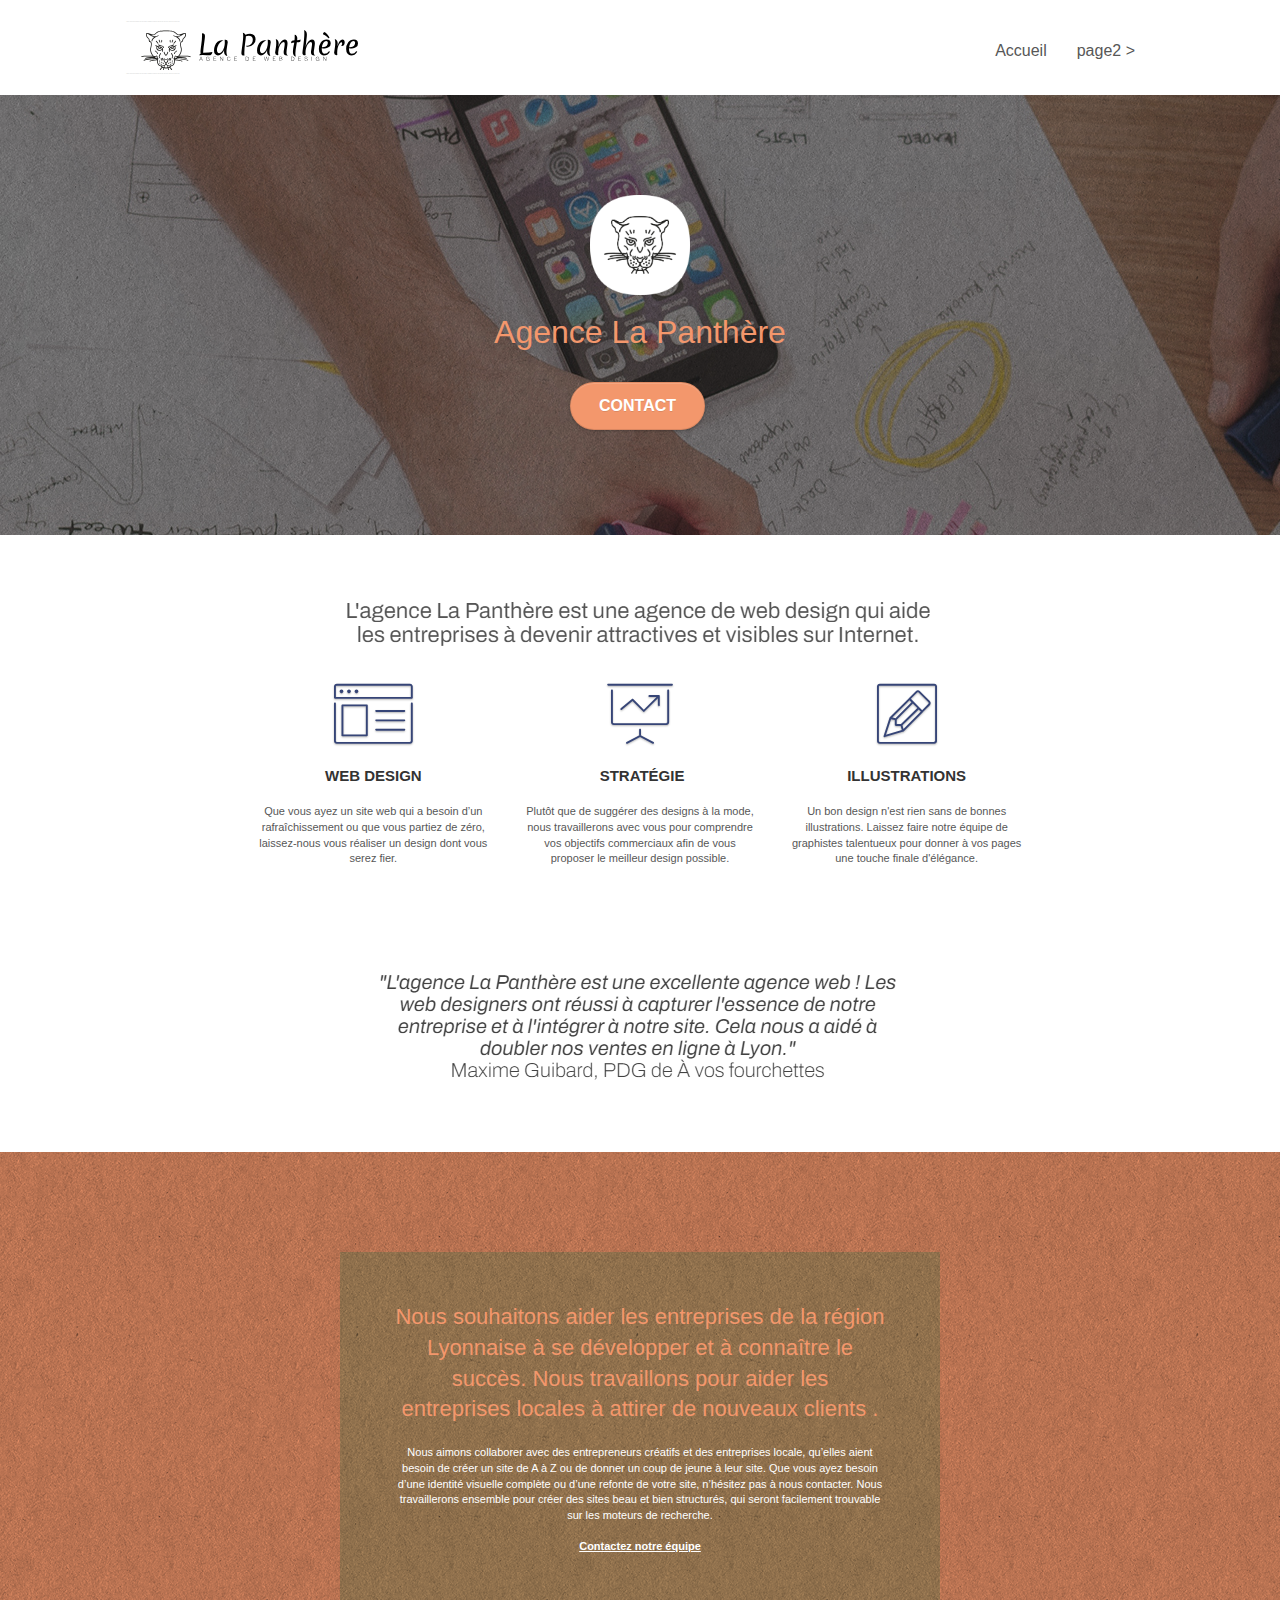
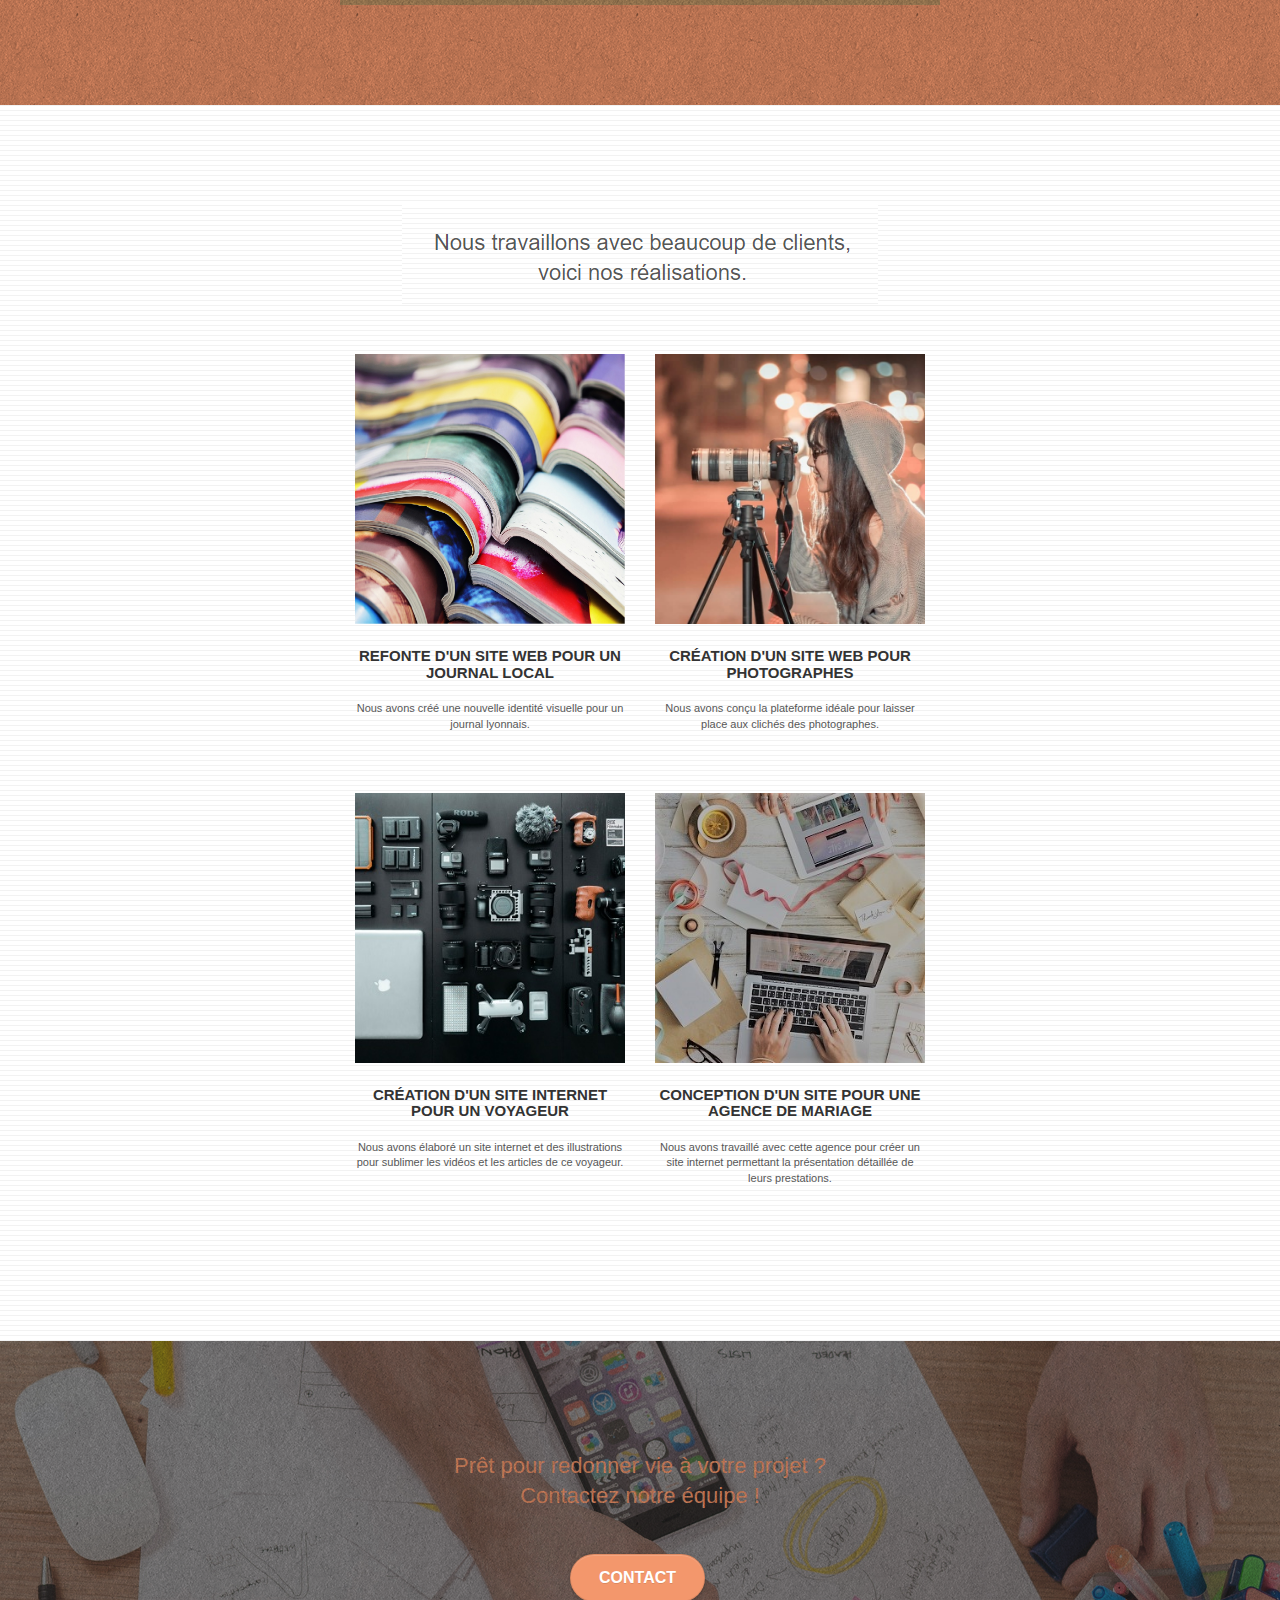
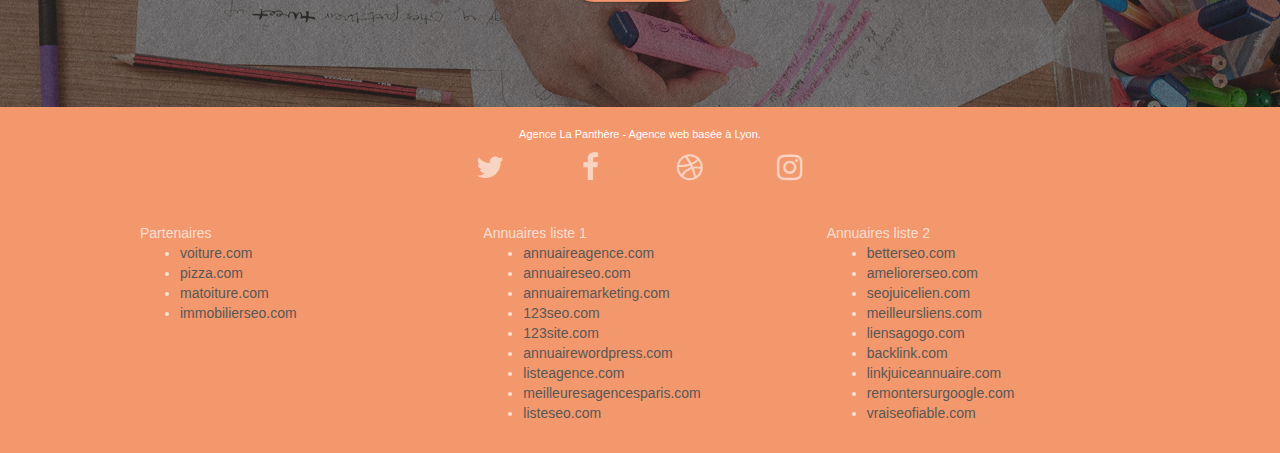
==== index.html @ 0a4d8ea6 "Initial commit" ====
<!DOCTYPE html>
<html lang="fr">
    <head>
        <meta charset="utf-8" />
        <meta
            name="description"
            content="L'agence de web design La Panthère propose des stratégies d'optimisation pour devenir attractif et visible sur internet avec des illustrations fait main à couper le souffle. Chaque client est unique, nous proposons donc des prestations faites sur mesure..."
        />
        <meta name="viewport" content="width=device-width, initial-scale=1.0" />

        <link rel="shortcut icon" type="image/png" href="favicon.jpg" />
        <link rel="stylesheet" type="text/css" href="./css/bootstrap.css" />
        <link rel="stylesheet" type="text/css" href="./css/font-awesome.css" />
        <link rel="stylesheet" type="text/css" href="./css/et-line.css" />
        <link rel="stylesheet" type="text/css" href="style.css" />

        <script defer src="./js/jquery-2.1.0.js"></script>
        <script defer src="./js/bootstrap.js"></script>
        <script defer src="./js/blocs.js"></script>
        <script defer src="./js/jquery.touchSwipe.js" defer></script>
        <script defer src="./js/gmaps.js"></script>

        <title>
            Agence de Web Design pour les entreprises, nos locaux sont à Lyon -
            La Panthère
        </title>
    </head>
    <body class="page-container">
        <!-- bloc-0 -->
        <div class="bloc bgc-white l-bloc" id="bloc-0">
            <div class="container bloc-sm">
                <nav class="navbar row">
                    <div class="navbar-header">
                        <div
                            class="keywords"
                            style="color: #cccccc; font-size: 1px"
                        >
                            Agence web à paris, stratégie web, web design,
                            illustrations, design de site web, site web, web,
                            internet, site internet, site
                        </div>
                        <a class="navbar-brand" href="index.html"
                            ><img
                                src="img/agence-la-panthere-monochrome.svg"
                                alt="paris web design logo agence web meilleure agence"
                                height="40"
                        /></a>
                        <div
                            class="keywords"
                            style="color: #cccccc; font-size: 1px"
                        >
                            Agence web à paris, stratégie web, web design,
                            illustrations, design de site web, site web, web,
                            internet, site internet, site
                        </div>
                        <button
                            id="nav-toggle"
                            type="button"
                            class="ui-navbar-toggle navbar-toggle"
                            data-toggle="collapse"
                            data-target=".navbar-1"
                        >
                            <span class="sr-only">Toggle navigation</span
                            ><span class="icon-bar"></span
                            ><span class="icon-bar"></span
                            ><span class="icon-bar"></span>
                        </button>
                    </div>
                    <div
                        class="collapse navbar-collapse navbar-1 special-dropdown-nav"
                    >
                        <ul class="site-navigation nav navbar-nav">
                            <li>
                                <a href="index.html">Accueil</a>
                            </li>
                            <li></li>
                            <li>
                                <a href="page2.html">page2 &gt;</a>
                            </li>
                        </ul>
                    </div>
                </nav>
            </div>
        </div>
        <!-- bloc-0 END -->

        <!-- bloc-1-presentation -->
        <div
            class="bloc bgc-dark-slate-blue bg-banniere d-bloc bg-t-edge bloc-bg-texture texture-paper b-parallax"
            id="bloc-1-hero"
        >
            <div class="container bloc-lg">
                <div class="row tight-width-whitespace">
                    <div class="col-sm-12">
                        <img
                            src="img/logo.png"
                            class="center-block image-resize-mode"
                            width="100"
                            alt="Agence La Panthère, agence web paris, création logo paris"
                        />
                        <h1 class="text-center hero-bloc-text tc-white">
                            Agence La Panthère
                        </h1>
                        <div class="text-center">
                            <a
                                href="page2.html"
                                class="btn btn-lg btn-clean btn-rd cta-hero btn-atomic-tangerine"
                                id="cta-hero"
                                >Contact</a
                            >
                        </div>
                    </div>
                </div>
            </div>
        </div>
        <!-- bloc-1-presentation END -->

        <!-- bloc-2-services -->
        <div class="bloc bgc-white l-bloc" id="bloc-2-services">
            <div class="container bloc-md">
                <div class="row">
                    <div class="col-sm-12 text-center">
                        <img
                            alt="agence web, agence web paris, web design paris, stratégie web"
                            src="img/title.png"
                        />
                    </div>
                </div>
                <div class="row voffset-lg med-width-whitespace">
                    <div class="col-sm-4">
                        <div class="text-center">
                            <span
                                class="et-icon-browser sm-shadow icon-dark-slate-blue icons icon-lg"
                            ></span>
                        </div>
                        <h3 class="mg-md text-center">Web design</h3>
                        <p class="text-center">
                            Que vous ayez un site web qui a besoin d&rsquo;un
                            rafraîchissement ou que vous partiez de zéro,
                            laissez-nous vous réaliser un design dont vous serez
                            fier.
                        </p>
                    </div>
                    <div class="col-sm-4">
                        <div class="text-center">
                            <span
                                class="et-icon-presentation sm-shadow icon-dark-slate-blue icons icon-lg"
                            ></span>
                        </div>
                        <h3 class="mg-md text-center">&nbsp;Stratégie</h3>
                        <p class="text-center">
                            Plutôt que de suggérer des designs à la mode, nous
                            travaillerons avec vous pour comprendre vos
                            objectifs commerciaux afin de vous proposer le
                            meilleur design possible.<br />
                        </p>
                    </div>
                    <div class="col-sm-4">
                        <div class="text-center">
                            <span
                                class="et-icon-edit sm-shadow icon-dark-slate-blue icons icon-lg"
                            ></span>
                        </div>
                        <h3 class="mg-md text-center">Illustrations</h3>
                        <p class="text-center">
                            Un bon design n'est rien sans de bonnes
                            illustrations. Laissez faire notre équipe de
                            graphistes talentueux pour donner à vos pages une
                            touche finale d'élégance.
                        </p>
                    </div>
                </div>
                <div class="row voffset-lg voffset">
                    <div class="col-xs-12 col-md-8 col-md-offset-2 text-center">
                        <img
                            alt="agence web, agence web paris, web design paris, stratégie web"
                            src="img/citation.png"
                        />
                    </div>
                </div>
            </div>
        </div>
        <!-- bloc-2-services END -->

        <!-- bloc-3-what-i-do -->
        <div
            class="bloc tc-white bgc-atomic-tangerine bg-presentation d-bloc bloc-bg-texture texture-paper b-parallax"
            id="bloc-3-what-i-do"
        >
            <div class="container bloc-lg">
                <div class="row tight-width-whitespace black-background">
                    <div class="col-sm-12">
                        <h2 class="mg-md text-center tc-white">
                            Nous souhaitons aider les entreprises de la région
                            Lyonnaise à se développer et à connaître le succès.
                            Nous travaillons pour aider les entreprises locales
                            à attirer de nouveaux clients .<br />
                        </h2>
                        <p class="text-center white">
                            Nous aimons collaborer avec des entrepreneurs
                            créatifs et des entreprises locale, qu’elles aient
                            besoin de créer un site de A à Z ou de donner un
                            coup de jeune à leur site. Que vous ayez besoin
                            d’une identité visuelle complète ou d’une refonte de
                            votre site, n’hésitez pas à nous contacter. Nous
                            travaillerons ensemble pour créer des sites beau et
                            bien structurés, qui seront facilement trouvable sur
                            les moteurs de recherche. <br /><br /><a
                                class="ltc-white bold-link"
                                href="page2.html"
                                >Contactez notre équipe</a
                            ><br />
                        </p>
                    </div>
                </div>
            </div>
        </div>
        <!-- bloc-3-what-i-do END -->

        <!-- bloc-4-portfolio -->
        <div
            class="bloc bgc-white bg-lines-h2-bg bg-repeat l-bloc"
            id="bloc-4-portfolio"
        >
            <div class="container bloc-lg">
                <div class="row">
                    <div class="col-sm-12 text-center">
                        <img
                            alt="agence web, agence web paris, web design paris, stratégie web"
                            src="img/title2.png"
                        />
                    </div>
                </div>
                <div class="row tight-width-whitespace portfolio-row">
                    <div class="col-sm-6">
                        <a
                            href="#"
                            data-lightbox="img/1.jpg"
                            data-gallery-id="gallery-1"
                            data-caption="Refonte d'un site web pour un journal local"
                            data-frame="snapshot-lb"
                            ><img
                                src="img/1.jpg"
                                alt="paris web design logo agence web meilleure agence et refonte site web journal"
                                class="img-responsive portfolio-thumb"
                        /></a>
                        <h3 class="mg-md text-center">
                            Refonte d'un site web pour un journal local
                        </h3>
                        <p class="text-center">
                            Nous avons créé une nouvelle identité visuelle pour
                            un journal lyonnais.
                        </p>
                    </div>
                    <div class="col-sm-6">
                        <a
                            href="#"
                            data-lightbox="img/2.jpg"
                            data-gallery-id="gallery-1"
                            data-caption="Création d'un site web pour photographes"
                            data-frame="snapshot-lb"
                            ><img
                                src="img/2.jpg"
                                class="img-responsive portfolio-thumb"
                                alt="paris web design logo agence web meilleure agence, Création d'un site web pour photographes"
                        /></a>
                        <h3 class="mg-md text-center">
                            Création d'un site web pour photographes
                        </h3>
                        <p class="text-center">
                            Nous avons conçu la plateforme idéale pour laisser
                            place aux clichés des photographes.
                        </p>
                    </div>
                </div>
                <div class="row tight-width-whitespace portfolio-row">
                    <div class="col-sm-6">
                        <a
                            href="#"
                            data-lightbox="img/3.bmp"
                            data-gallery-id="gallery-1"
                            data-caption="Création d'un site internet pour un voyageur"
                            data-frame="snapshot-lb"
                            ><img
                                src="img/3.bmp"
                                class="img-responsive portfolio-thumb"
                                alt="paris web design logo agence web meilleure agence, Création d'un site web pour voyageur"
                        /></a>
                        <h3 class="mg-md text-center">
                            Création d'un site internet pour un voyageur
                        </h3>
                        <p class="text-center">
                            Nous avons élaboré un site internet et des
                            illustrations pour sublimer les vidéos et les
                            articles de ce voyageur.
                        </p>
                    </div>
                    <div class="col-sm-6">
                        <a
                            href="#"
                            data-lightbox="img/4.bmp"
                            data-gallery-id="gallery-1"
                            data-caption="Conception d'un site pour une agence de mariage"
                            data-frame="snapshot-lb"
                            ><img
                                src="img/4.bmp"
                                class="img-responsive portfolio-thumb"
                                alt="paris web design logo agence web meilleure agence, Création d'un site web pour agence de mariage"
                        /></a>
                        <h3 class="mg-md text-center">
                            Conception d'un site pour une agence de mariage
                        </h3>
                        <p class="text-center">
                            Nous avons travaillé avec cette agence pour créer un
                            site internet permettant la présentation détaillée
                            de leurs prestations.
                        </p>
                    </div>
                </div>
            </div>
        </div>
        <!-- bloc-4-portfolio END -->

        <!-- bloc-5-cta -->
        <div
            class="bloc bgc-dark-slate-blue bg-banniere d-bloc bloc-bg-texture texture-paper"
            id="bloc-5-cta"
        >
            <div class="container bloc-lg">
                <div class="row">
                    <h2 class="mg-md text-center tc-white">
                        Prêt pour redonner vie à votre projet ?<br />Contactez
                        notre équipe !
                    </h2>
                    <div class="col-sm-12 text-center">
                        <a
                            href="page2.html"
                            class="btn btn-atomic-tangerine btn-clean btn-rd btn-lg cta-hero"
                            >Contact</a
                        >
                    </div>
                </div>
            </div>
        </div>
        <!-- bloc-5-cta END -->

        <!-- Footer - bloc-8 -->
        <div class="bloc bgc-atomic-tangerine d-bloc" id="bloc-8">
            <div class="container bloc-sm">
                <div class="row">
                    <div class="col-sm-12">
                        <p class="text-center white">
                            Agence La Panthère - Agence web basée à Lyon.<br />
                        </p>
                        <div class="row row-no-gutters social">
                            <div class="col-sm-3">
                                <div class="text-center">
                                    <a class="social" href="index.html"
                                        ><span
                                            class="fa fa-twitter icon-md"
                                        ></span
                                    ></a>
                                </div>
                            </div>
                            <div class="col-sm-3">
                                <div class="text-center">
                                    <a class="social" href="index.html"
                                        ><span
                                            class="fa fa-facebook icon-md"
                                        ></span
                                    ></a>
                                </div>
                            </div>
                            <div class="col-sm-3">
                                <div class="text-center">
                                    <a class="social" href="index.html"
                                        ><span
                                            class="fa fa-dribbble icon-md"
                                        ></span
                                    ></a>
                                </div>
                            </div>
                            <div class="col-sm-3">
                                <div class="text-center">
                                    <a class="social" href="index.html"
                                        ><span
                                            class="fa fa-instagram icon-md"
                                        ></span
                                    ></a>
                                </div>
                            </div>
                            <div class="keywords" style="color: #f3976c">
                                Agence web à paris, stratégie web, web design,
                                illustrations, design de site web, site web,
                                web, internet, site internet, site
                            </div>
                        </div>
                        <div class="row">
                            <div class="col-sm-4">
                                Partenaires
                                <ul>
                                    <li>
                                        <a href="voiture.com">voiture.com</a>
                                    </li>
                                    <li>
                                        <a href="pizza.com">pizza.com</a>
                                    </li>
                                    <li>
                                        <a href="matoiture.com"
                                            >matoiture.com</a
                                        >
                                    </li>
                                    <li>
                                        <a href="immobilierseo.com"
                                            >immobilierseo.com</a
                                        >
                                    </li>
                                </ul>
                            </div>
                            <div class="col-sm-4">
                                Annuaires liste 1
                                <ul>
                                    <li>
                                        <a href="annuaireagence.com"
                                            >annuaireagence.com</a
                                        >
                                    </li>
                                    <li>
                                        <a href="annuaireseo.com"
                                            >annuaireseo.com</a
                                        >
                                    </li>
                                    <li>
                                        <a href="annuairemarketing.com"
                                            >annuairemarketing.com</a
                                        >
                                    </li>
                                    <li>
                                        <a href="123seoture.com">123seo.com</a>
                                    </li>
                                    <li>
                                        <a href="123site.com">123site.com</a>
                                    </li>
                                    <li>
                                        <a href="annuairewordpress.com"
                                            >annuairewordpress.com</a
                                        >
                                    </li>
                                    <li>
                                        <a href="listeagence.com"
                                            >listeagence.com</a
                                        >
                                    </li>
                                    <li>
                                        <a href="meilleuresagencesparis.com"
                                            >meilleuresagencesparis.com</a
                                        >
                                    </li>
                                    <li>
                                        <a href="listeseo.com">listeseo.com</a>
                                    </li>
                                </ul>
                            </div>
                            <div class="col-sm-4">
                                Annuaires liste 2
                                <ul>
                                    <li>
                                        <a href="betterseo.com"
                                            >betterseo.com</a
                                        >
                                    </li>
                                    <li>
                                        <a href="ameliorerseo.com"
                                            >ameliorerseo.com</a
                                        >
                                    </li>
                                    <li>
                                        <a href="seojuicelien.com"
                                            >seojuicelien.com</a
                                        >
                                    </li>
                                    <li>
                                        <a href="meilleursliens.com"
                                            >meilleursliens.com</a
                                        >
                                    </li>
                                    <li>
                                        <a href="liensagogo.com"
                                            >liensagogo.com</a
                                        >
                                    </li>
                                    <li>
                                        <a href="backlink.com">backlink.com</a>
                                    </li>
                                    <li>
                                        <a href="linkjuiceannuaire.com"
                                            >linkjuiceannuaire.com</a
                                        >
                                    </li>
                                    <li>
                                        <a href="remontersurgoogle.com"
                                            >remontersurgoogle.com</a
                                        >
                                    </li>
                                    <li>
                                        <a href="vraiseofiable.com"
                                            >vraiseofiable.com</a
                                        >
                                    </li>
                                </ul>
                            </div>
                        </div>
                    </div>
                </div>
            </div>
        </div>
        <!-- Footer - bloc-8 END -->
    </body>
</html>
---- css/et-line.css ----
@font-face {
    font-family: et-line;
    src: url(../fonts/et-line.eot);
    src: url(../fonts/et-line.eot?#iefix) format('embedded-opentype'), url(../fonts/et-line.woff) format('woff'), url(../fonts/et-line.ttf) format('truetype'), url(../fonts/et-line.svg#et-line) format('svg');
    font-weight: 400;
    font-style: normal
}

.et-icon-adjustments,
.et-icon-alarmclock,
.et-icon-anchor,
.et-icon-aperture,
.et-icon-attachment,
.et-icon-bargraph,
.et-icon-basket,
.et-icon-beaker,
.et-icon-bike,
.et-icon-book-open,
.et-icon-briefcase,
.et-icon-browser,
.et-icon-calendar,
.et-icon-camera,
.et-icon-caution,
.et-icon-chat,
.et-icon-circle-compass,
.et-icon-clipboard,
.et-icon-clock,
.et-icon-cloud,
.et-icon-compass,
.et-icon-desktop,
.et-icon-dial,
.et-icon-document,
.et-icon-documents,
.et-icon-download,
.et-icon-dribbble,
.et-icon-edit,
.et-icon-envelope,
.et-icon-expand,
.et-icon-facebook,
.et-icon-flag,
.et-icon-focus,
.et-icon-gears,
.et-icon-genius,
.et-icon-gift,
.et-icon-global,
.et-icon-globe,
.et-icon-googleplus,
.et-icon-grid,
.et-icon-happy,
.et-icon-hazardous,
.et-icon-heart,
.et-icon-hotairballoon,
.et-icon-hourglass,
.et-icon-key,
.et-icon-laptop,
.et-icon-layers,
.et-icon-lifesaver,
.et-icon-lightbulb,
.et-icon-linegraph,
.et-icon-linkedin,
.et-icon-lock,
.et-icon-magnifying-glass,
.et-icon-map,
.et-icon-map-pin,
.et-icon-megaphone,
.et-icon-mic,
.et-icon-mobile,
.et-icon-newspaper,
.et-icon-notebook,
.et-icon-paintbrush,
.et-icon-paperclip,
.et-icon-pencil,
.et-icon-phone,
.et-icon-picture,
.et-icon-pictures,
.et-icon-piechart,
.et-icon-presentation,
.et-icon-pricetags,
.et-icon-printer,
.et-icon-profile-female,
.et-icon-profile-male,
.et-icon-puzzle,
.et-icon-quote,
.et-icon-recycle,
.et-icon-refresh,
.et-icon-ribbon,
.et-icon-rss,
.et-icon-sad,
.et-icon-scissors,
.et-icon-scope,
.et-icon-search,
.et-icon-shield,
.et-icon-speedometer,
.et-icon-strategy,
.et-icon-streetsign,
.et-icon-tablet,
.et-icon-target,
.et-icon-telescope,
.et-icon-toolbox,
.et-icon-tools,
.et-icon-tools-2,
.et-icon-trophy,
.et-icon-tumblr,
.et-icon-twitter,
.et-icon-upload,
.et-icon-video,
.et-icon-wallet,
.et-icon-wine {
    font-family: et-line;
    speak: none;
    font-style: normal;
    font-weight: 400;
    font-variant: normal;
    text-transform: none;
    line-height: 1;
    -webkit-font-smoothing: antialiased;
    -moz-osx-font-smoothing: grayscale;
    display: inline-block
}

.et-icon-mobile:before {
    content: "\e000"
}

.et-icon-laptop:before {
    content: "\e001"
}

.et-icon-desktop:before {
    content: "\e002"
}

.et-icon-tablet:before {
    content: "\e003"
}

.et-icon-phone:before {
    content: "\e004"
}

.et-icon-document:before {
    content: "\e005"
}

.et-icon-documents:before {
    content: "\e006"
}

.et-icon-search:before {
    content: "\e007"
}

.et-icon-clipboard:before {
    content: "\e008"
}

.et-icon-newspaper:before {
    content: "\e009"
}

.et-icon-notebook:before {
    content: "\e00a"
}

.et-icon-book-open:before {
    content: "\e00b"
}

.et-icon-browser:before {
    content: "\e00c"
}

.et-icon-calendar:before {
    content: "\e00d"
}

.et-icon-presentation:before {
    content: "\e00e"
}

.et-icon-picture:before {
    content: "\e00f"
}

.et-icon-pictures:before {
    content: "\e010"
}

.et-icon-video:before {
    content: "\e011"
}

.et-icon-camera:before {
    content: "\e012"
}

.et-icon-printer:before {
    content: "\e013"
}

.et-icon-toolbox:before {
    content: "\e014"
}

.et-icon-briefcase:before {
    content: "\e015"
}

.et-icon-wallet:before {
    content: "\e016"
}

.et-icon-gift:before {
    content: "\e017"
}

.et-icon-bargraph:before {
    content: "\e018"
}

.et-icon-grid:before {
    content: "\e019"
}

.et-icon-expand:before {
    content: "\e01a"
}

.et-icon-focus:before {
    content: "\e01b"
}

.et-icon-edit:before {
    content: "\e01c"
}

.et-icon-adjustments:before {
    content: "\e01d"
}

.et-icon-ribbon:before {
    content: "\e01e"
}

.et-icon-hourglass:before {
    content: "\e01f"
}

.et-icon-lock:before {
    content: "\e020"
}

.et-icon-megaphone:before {
    content: "\e021"
}

.et-icon-shield:before {
    content: "\e022"
}

.et-icon-trophy:before {
    content: "\e023"
}

.et-icon-flag:before {
    content: "\e024"
}

.et-icon-map:before {
    content: "\e025"
}

.et-icon-puzzle:before {
    content: "\e026"
}

.et-icon-basket:before {
    content: "\e027"
}

.et-icon-envelope:before {
    content: "\e028"
}

.et-icon-streetsign:before {
    content: "\e029"
}

.et-icon-telescope:before {
    content: "\e02a"
}

.et-icon-gears:before {
    content: "\e02b"
}

.et-icon-key:before {
    content: "\e02c"
}

.et-icon-paperclip:before {
    content: "\e02d"
}

.et-icon-attachment:before {
    content: "\e02e"
}

.et-icon-pricetags:before {
    content: "\e02f"
}

.et-icon-lightbulb:before {
    content: "\e030"
}

.et-icon-layers:before {
    content: "\e031"
}

.et-icon-pencil:before {
    content: "\e032"
}

.et-icon-tools:before {
    content: "\e033"
}

.et-icon-tools-2:before {
    content: "\e034"
}

.et-icon-scissors:before {
    content: "\e035"
}

.et-icon-paintbrush:before {
    content: "\e036"
}

.et-icon-magnifying-glass:before {
    content: "\e037"
}

.et-icon-circle-compass:before {
    content: "\e038"
}

.et-icon-linegraph:before {
    content: "\e039"
}

.et-icon-mic:before {
    content: "\e03a"
}

.et-icon-strategy:before {
    content: "\e03b"
}

.et-icon-beaker:before {
    content: "\e03c"
}

.et-icon-caution:before {
    content: "\e03d"
}

.et-icon-recycle:before {
    content: "\e03e"
}

.et-icon-anchor:before {
    content: "\e03f"
}

.et-icon-profile-male:before {
    content: "\e040"
}

.et-icon-profile-female:before {
    content: "\e041"
}

.et-icon-bike:before {
    content: "\e042"
}

.et-icon-wine:before {
    content: "\e043"
}

.et-icon-hotairballoon:before {
    content: "\e044"
}

.et-icon-globe:before {
    content: "\e045"
}

.et-icon-genius:before {
    content: "\e046"
}

.et-icon-map-pin:before {
    content: "\e047"
}

.et-icon-dial:before {
    content: "\e048"
}

.et-icon-chat:before {
    content: "\e049"
}

.et-icon-heart:before {
    content: "\e04a"
}

.et-icon-cloud:before {
    content: "\e04b"
}

.et-icon-upload:before {
    content: "\e04c"
}

.et-icon-download:before {
    content: "\e04d"
}

.et-icon-target:before {
    content: "\e04e"
}

.et-icon-hazardous:before {
    content: "\e04f"
}

.et-icon-piechart:before {
    content: "\e050"
}

.et-icon-speedometer:before {
    content: "\e051"
}

.et-icon-global:before {
    content: "\e052"
}

.et-icon-compass:before {
    content: "\e053"
}

.et-icon-lifesaver:before {
    content: "\e054"
}

.et-icon-clock:before {
    content: "\e055"
}

.et-icon-aperture:before {
    content: "\e056"
}

.et-icon-quote:before {
    content: "\e057"
}

.et-icon-scope:before {
    content: "\e058"
}

.et-icon-alarmclock:before {
    content: "\e059"
}

.et-icon-refresh:before {
    content: "\e05a"
}

.et-icon-happy:before {
    content: "\e05b"
}

.et-icon-sad:before {
    content: "\e05c"
}

.et-icon-facebook:before {
    content: "\e05d"
}

.et-icon-twitter:before {
    content: "\e05e"
}

.et-icon-googleplus:before {
    content: "\e05f"
}

.et-icon-rss:before {
    content: "\e060"
}

.et-icon-tumblr:before {
    content: "\e061"
}

.et-icon-linkedin:before {
    content: "\e062"
}

.et-icon-dribbble:before {
    content: "\e063"
}
---- style.css ----
body {
    margin: 0;
    padding: 0;
    background: #FFF;
    overflow-x: hidden;
    -webkit-font-smoothing: antialiased;
    -moz-osx-font-smoothing: grayscale;
}

a,
button {
    transition: all .3s ease-in-out;
    outline: none!important;
}

a:hover {
    text-decoration: none;
    cursor: pointer;
}

#page-loading-blocs-notifaction {
    position: fixed;
    top: 0;
    bottom: 0;
    width: 100%;
    z-index: 100000;
    background: #FFFFFF url("img/pageload-spinner.gif") no-repeat center center;
}

.bloc {
    width: 100%;
    clear: both;
    background: 50% 50% no-repeat;
    padding: 0 50px;
    -webkit-background-size: cover;
    -moz-background-size: cover;
    -o-background-size: cover;
    background-size: cover;
    position: relative;
}

.bloc .container {
    padding-left: 0;
    padding-right: 0;
}

.bloc-lg {
    padding: 100px 50px;
}

.bloc-md {
    padding: 50px;
}

.bloc-sm {
    padding: 20px 50px;
}

.bg-center,
.bg-l-edge,
.bg-r-edge,
.bg-t-edge,
.bg-b-edge,
.bg-tl-edge,
.bg-bl-edge,
.bg-tr-edge,
.bg-br-edge,
.bg-repeat {
    -webkit-background-size: auto!important;
    -moz-background-size: auto!important;
    -o-background-size: auto!important;
    background-size: auto!important;
}

.bg-repeat {
    background: repeat;
}

.bg-t-edge {
    background: top no-repeat;
}

.bloc-bg-texture::before {
    content: "";
    background-size: 2px 2px;
    position: absolute;
    top: 0;
    bottom: 0;
    left: 0;
    right: 0;
}

.texture-paper::before {
    background: url("img/texture-paper.png");
    background-size: 280px 280px;
}

.b-parallax {
    background-attachment: fixed;
}

.d-bloc {
    color: rgba(255, 255, 255, .7);
}

.d-bloc button:hover {
    color: rgba(255, 255, 255, .9);
}

.d-bloc .icon-round,
.d-bloc .icon-square,
.d-bloc .icon-rounded,
.d-bloc .icon-semi-rounded-a,
.d-bloc .icon-semi-rounded-b {
    border-color: rgba(255, 255, 255, .9);
}

.d-bloc .divider-h span {
    border-color: rgba(255, 255, 255, .2);
}

.d-bloc .a-btn,
.d-bloc .navbar a,
.d-bloc .navbar-brand,
.d-bloc a .icon-sm,
.d-bloc a .icon-md,
.d-bloc a .icon-lg,
.d-bloc a .icon-xl,
.d-bloc h1 a,
.d-bloc h2 a,
.d-bloc h3 a,
.d-bloc h4 a,
.d-bloc h5 a,
.d-bloc h6 a,
.d-bloc p a {
    color: rgba(255, 255, 255, .6);
}

.d-bloc .a-btn:hover,
.d-bloc .navbar a:hover,
.d-bloc .navbar-brand:hover,
.d-bloc a:hover .icon-sm,
.d-bloc a:hover .icon-md,
.d-bloc a:hover .icon-lg,
.d-bloc a:hover .icon-xl,
.d-bloc h1 a:hover,
.d-bloc h2 a:hover,
.d-bloc h3 a:hover,
.d-bloc h4 a:hover,
.d-bloc h5 a:hover,
.d-bloc h6 a:hover,
.d-bloc p a:hover {
    color: rgba(255, 255, 255, 1);
}

.d-bloc .navbar-toggle .icon-bar {
    background: rgba(255, 255, 255, 1);
}

.d-bloc .btn-wire,
.d-bloc .btn-wire:hover {
    color: rgba(255, 255, 255, 1);
    border-color: rgba(255, 255, 255, 1);
}

.d-bloc .panel {
    color: rgba(0, 0, 0, .5);
}

.d-bloc .panel button:hover {
    color: rgba(0, 0, 0, .7);
}

.d-bloc .panel icon {
    border-color: rgba(0, 0, 0, .7);
}

.d-bloc .panel .divider-h span {
    border-color: rgba(0, 0, 0, .1);
}

.d-bloc .panel .a-btn {
    color: rgba(0, 0, 0, .6);
}

.d-bloc .panel .a-btn:hover {
    color: rgba(0, 0, 0, 1);
}

.d-bloc .panel .btn-wire,
.d-bloc .panel .btn-wire:hover {
    color: rgba(0, 0, 0, .7);
    border-color: rgba(0, 0, 0, .3);
}

.d-bloc .panel,
.l-bloc {
    color: rgba(0, 0, 0, .5);
}

.d-bloc .panel button:hover,
.l-bloc button:hover {
    color: rgba(0, 0, 0, .7);
}

.l-bloc .icon-round,
.l-bloc .icon-square,
.l-bloc .icon-rounded,
.l-bloc .icon-semi-rounded-a,
.l-bloc .icon-semi-rounded-b {
    border-color: rgba(0, 0, 0, .7);
}

.d-bloc .panel .divider-h span,
.l-bloc .divider-h span {
    border-color: rgba(0, 0, 0, .1);
}

.d-bloc .panel .a-btn,
.l-bloc .a-btn,
.l-bloc .navbar a,
.l-bloc .navbar-brand,
.l-bloc a .icon-sm,
.l-bloc a .icon-md,
.l-bloc a .icon-lg,
.l-bloc a .icon-xl,
.l-bloc h1 a,
.l-bloc h2 a,
.l-bloc h3 a,
.l-bloc h4 a,
.l-bloc h5 a,
.l-bloc h6 a,
.l-bloc p a {
    color: rgba(0, 0, 0, .6);
}

.d-bloc .panel .a-btn:hover,
.l-bloc .a-btn:hover,
.l-bloc .navbar a:hover,
.l-bloc .navbar-brand:hover,
.l-bloc a:hover .icon-sm,
.l-bloc a:hover .icon-md,
.l-bloc a:hover .icon-lg,
.l-bloc a:hover .icon-xl,
.l-bloc h1 a:hover,
.l-bloc h2 a:hover,
.l-bloc h3 a:hover,
.l-bloc h4 a:hover,
.l-bloc h5 a:hover,
.l-bloc h6 a:hover,
.l-bloc p a:hover {
    color: rgba(0, 0, 0, 1);
}

.l-bloc .navbar-toggle .icon-bar {
    color: rgba(0, 0, 0, .6);
}

.d-bloc .panel .btn-wire,
.d-bloc .panel .btn-wire:hover,
.l-bloc .btn-wire,
.l-bloc .btn-wire:hover {
    color: rgba(0, 0, 0, .7);
    border-color: rgba(0, 0, 0, .3);
}

.voffset {
    margin-top: 30px;
}

.voffset-lg {
    margin-top: 80px;
}

.row-no-gutters {
    margin-right: 0;
    margin-left: 0;
}

.row.row-no-gutters > [class^="col-"],
.row.row-no-gutters > [class*=" col-"] {
    padding-right: 0;
    padding-left: 0;
}

#bloc-1-hero h1 {
    font-size: 32px;
}

.navbar {
    margin-bottom: 0;
    z-index: 1;
}

.navbar-brand {
    height: auto;
    padding: 3px 15px;
    font-size: 25px;
    font-weight: normal;
    font-weight: 600;
    line-height: 44px;
}

.navbar-brand img {
    max-height: 200px;
    margin: 0 5px 0 0;
    display: inline;
}

.navbar-brand img[src$=svg] {
    min-width: 100px;
}

.nav-center .navbar-brand img {
    margin: 0;
}

.navbar .nav {
    padding-top: 2px;
    margin-right: -16px;
    float: right;
    z-index: 1;
}

.nav > li {
    float: left;
    margin-top: 4px;
    font-size: 16px;
}

.navbar-nav .open .dropdown-menu > li > a {
    text-align: inherit;
}

.nav > li a:hover,
.nav > li a:focus {
    background: transparent;
}

.navbar-toggle {
    margin: 10px 10px 0 0;
    border: 0px;
}

.navbar-toggle:hover {
    background: transparent!important;
}

.navbar-toggle .icon-bar {
    background-color: rgba(0, 0, 0, .5);
    width: 26px;
}

.nav-invert .navbar .nav {
    float: left;
}

.nav-invert .navbar-header,
.nav-invert .navbar-brand {
    float: right;
    position: relative;
    z-index: 2;
}

@media (min-width: 768px) {
    .site-navigation {
        position: absolute;
        top: 50%;
        right: 20px;
        transform: translate(0, -50%);
        -webkit-transform: translateY(-50%);
    }
    .nav > li .dropdown-menu a,
    .nav > li .dropdown-menu a:hover {
        color: #484848;
    }
    .nav-invert .site-navigation {
        left: 0;
        right: 0;
    }
    .nav-center {
        text-align: center;
    }
    .nav-center .navbar-header {
        width: 100%;
    }
    .nav-center .navbar-header,
    .nav-center .navbar-brand,
    .nav-center .nav > li {
        float: none;
        display: inline-block;
    }
    .nav-center .site-navigation {
        position: relative;
        width: 100%;
        right: 0;
        margin-right: 0px;
        margin-top: 20px;
    }
    .nav-center.mini-nav .navbar-toggle {
        float: none;
        margin: 10px auto 0;
    }
}

.nav > li > .dropdown a {
    background: none!important;
    display: block;
    padding: 14px 15px;
}

nav .caret {
    margin: 0 5px;
}

.dropdown-menu .dropdown-menu {
    top: -8px;
    left: 100%;
}

.dropdown-menu .dropmenu-flow-right {
    top: 100%;
    left: 0;
    margin-left: -1px;
    border-top-left-radius: 0;
    border-top-right-radius: 0;
}

.dropdown-menu .dropdown span {
    border: 4px solid black;
    border-top-color: transparent;
    border-right-color: transparent;
    border-bottom-color: transparent;
    margin: 6px -5px 0 0!important;
    float: right;
}

.mg-md {
    margin-top: 10px;
    margin-bottom: 20px;
}

.mg-lg {
    margin-top: 10px;
    margin-bottom: 40px;
}

.btn {
    margin: 0 5px 5px 0;
}

.btn.pull-right {
    margin: 0 0 5px 5px;
}

.btn-d,
.btn-d:hover,
.btn-d:focus {
    color: #FFF;
    background: rgba(0, 0, 0, .3);
}

button {
    outline: none!important;
}

.btn-rd {
    border-radius: 40px;
}

.btn-clean {
    border: 1px solid rgba(0, 0, 0, .08);
    border-bottom-color: rgba(0, 0, 0, .1);
    text-shadow: 0 1px 0 rgba(0, 0, 1, .1);
    box-shadow: 0 1px 3px rgba(0, 0, 1, .25), inset 0 1px 0 0 rgba(255, 255, 255, .15);
}

.icon-md {
    font-size: 30px!important;
}

.icon-lg {
    font-size: 60px!important;
}

.sm-shadow {
    text-shadow: 0 1px 2px rgba(0, 0, 0, .3);
}

.panel-sq,
.panel-sq .panel-heading,
.panel-sq .panel-footer {
    border-radius: 0;
}

.panel-rd {
    border-radius: 30px;
}

.panel-rd .panel-heading {
    border-radius: 29px 29px 0 0;
}

.panel-rd .panel-footer {
    border-radius: 0 0 29px 29px;
}

.form-control {
    border-color: rgba(0, 0, 0, .1);
    box-shadow: none;
}

.scrollToTop {
    width: 40px;
    height: 40px;
    position: fixed;
    bottom: 20px;
    right: 20px;
    opacity: 0;
    z-index: 500;
    transition: all .3s ease-in-out;
}

.scrollToTop span {
    margin-top: 6px;
}

.showScrollTop {
    font-size: 14px;
    opacity: 1;
}

a[data-lightbox] {
    position: relative;
    display: block;
    text-align: center;
}

a[data-lightbox]:hover::before {
    content: "+";
    font-family: "HelveticaNeue-Light", "Helvetica Neue Light", "Helvetica Neue", Helvetica, Arial;
    font-size: 32px;
    width: 50px;
    height: 50px;
    margin-left: -25px;
    border-radius: 50%;
    background: rgba(0, 0, 0, .6);
    color: #FFF;
    font-weight: 100;
    z-index: 1;
    position: absolute;
    top: 50%;
    transform: translateY(-50%);
    -webkit-transform: translateY(-50%);
}

a[data-lightbox]:hover img {
    opacity: 0.6;
    -webkit-animation-fill-mode: none;
    animation-fill-mode: none;
}

#lightbox-modal {
    display: flex;
    align-items: center;
}

#lightbox-modal .modal-dialog {
    width: 90%;
    max-width: 900px;
    margin: 0 auto 0;
}

#lightbox-modal .modal-dialog img {
    max-height: 90vh;
    margin: 0 auto;
}

.lightbox-caption {
    padding: 20px;
    color: #FFF;
    background: rgba(0, 0, 0, .5);
    position: absolute;
    left: 15px;
    right: 15px;
    bottom: 5px;
}

.close-lightbox {
    color: #FFF;
    font-size: 30px;
    position: absolute;
    top: 20px;
    right: 20px;
    z-index: 20;
    background: rgba(0, 0, 0, .5);
    border: none;
    line-height: 30px;
    padding: 0 9px 5px;
    opacity: 0.3;
}

.close-lightbox:hover,
.next-lightbox:hover,
.prev-lightbox:hover {
    opacity: 1.0;
    color: #FFF;
}

.next-lightbox,
.prev-lightbox {
    font-size: 20px;
    color: rgba(255, 255, 255, .9);
    background: rgba(0, 0, 0, .5);
    transition: all .2s ease-in-out;
    position: absolute;
    top: 45%;
    z-index: 1;
    opacity: 0.4;
}

.next-lightbox {
    padding: 6px 8px 1px 13px;
    right: 25px;
}

.prev-lightbox {
    padding: 6px 13px 1px 10px;
    left: 25px;
}

.snapshot-lb .modal-body {
    padding-bottom: 45px;
}

.snapshot-lb .lightbox-caption {
    padding: 0;
    color: rgba(0, 0, 0, .5);
    background: none;
}

h1,
h2,
h3,
h4,
h5,
h6,
p,
label,
.btn,
a {
    font-family: "helvetica";
    font-weight: 400;
    color: #575757!important;
}

.container {
    max-width: 1000px;
}

.hero-bloc-text {
    font-size: 38px;
}

.hero-bloc-text-sub {
    font-size: 36px;
}

.statement-bloc-text {
    line-height: 26px;
    font-style: italic;
    font-size: 20px;
    text-align: center;
    font-weight: lighter;
    max-width: 520px;
    margin: auto auto auto auto;
}

p {
    font-size: 11px;
}

.tight-width-whitespace {
    max-width: 600px;
    margin: auto auto auto auto;
}

.h1 {
    font-size: 20px;
    font-family: "Open Sans";
}

.cta-hero {
    margin-top: 22px;
    color: #FFFFFF!important;
    text-transform: uppercase;
    padding: 12px 28px 12px 28px;
    font-size: 16px;
    font-weight: 700;
}

.social {
    max-width: 400px;
    margin: auto auto auto auto;
}

h2 {
    font-size: 22px;
    line-height: 1.4em;
}

h3 {
    font-size: 15px;
    text-transform: uppercase;
    font-weight: 700;
    color: #333333!important;
}

.med-width-whitespace {
    max-width: 800px;
    margin: auto auto auto auto;
    box-shadow: 0px 0px 0px #000000;
}

h1 {
    color: #333333!important;
}

h4 {
    color: #333333!important;
}

.icons {
    margin-bottom: 14px;
    margin-top: 24px;
}

.white {
    color: #FFFFFF!important;
}

.portfolio-thumb {
    margin-bottom: 24px;
}

.portfolio-row {
    margin-bottom: 44px;
    margin-top: 50px;
}

.avatar {
    box-shadow: 0px 4px 9px rgba(0, 0, 0, 0.3);
}

.black-background {
    background-color: rgba(165, 147, 99, 0.7);
    padding: 40px 40px 40px 40px;
}

.bold-link {
    font-weight: 900;
    text-decoration: underline!important;
}

.bgc-white {
    background-color: #FFFFFF;
}

.bgc-dark-slate-blue {
    background-color: #364577;
}

.bgc-atomic-tangerine {
    background-color: #F3976C;
}

.tc-white {
    color: #F3976C!important;
}

.btn-atomic-tangerine {
    background: #F3976C;
    color: #FFFFFF!important;
}

.btn-atomic-tangerine:hover {
    background: #c27956!important;
    color: #FFFFFF!important;
}

.ltc-white {
    color: #FFFFFF!important;
}

.ltc-white:hover {
    color: #cccccc!important;
}

.ltc-atomic-tangerine {
    color: #F3976C!important;
}

.ltc-atomic-tangerine:hover {
    color: #c27956!important;
}

.icon-dark-slate-blue {
    color: #364577!important;
    border-color: #364577!important;
}

.bg-dots-bg {
    background-image: url("img/dots-bg.png");
}

.bg-lines-h2-bg {
    background-image: url("img/lines-h2-bg.png");
}

.bg-banniere {
    background-image: url("img/agence-la-panthere.jpg");
}

.bg-presentation {
    background-image: url("img/image-de-presentation.bmp");
}

@media (max-width: 1024px) {
    .bloc {
        padding-left: 20px;
        padding-right: 20px;
    }
    .bloc.full-width-bloc,
    .bloc-tile-2.full-width-bloc .container,
    .bloc-tile-3.full-width-bloc .container,
    .bloc-tile-4.full-width-bloc .container {
        padding-left: 0;
        padding-right: 0;
    }
}

@media (max-width: 992px) and (min-width: 768px) {
    .navbar .nav {
        max-width: 80%
    }
    .nav-center.navbar .nav {
        max-width: 100%
    }
}

@media only screen and (min-device-width: 768px) and (max-device-width: 1024px) and (orientation: landscape) {
    .b-parallax {
        background-attachment: scroll;
    }
}

@media only screen and (min-device-width: 1024px) and (max-device-width: 1366px) and (-webkit-min-device-pixel-ratio: 1.5) {
    .b-parallax {
        background-attachment: scroll;
    }
}

@media (max-width: 991px) {
    .container {
        width: 100%;
    }
    .b-parallax {
        background-attachment: scroll;
    }
    .page-container,
    #hero-bloc {
        overflow-x: hidden;
        position: relative;
    }
    .bloc {
        padding-left: constant(safe-area-inset-left);
        padding-right: constant(safe-area-inset-right);
    }
    .bloc-group,
    .bloc-group .bloc {
        display: block;
        width: 100%;
    }
    .bloc-fill-screen .fill-bloc-top-edge,
    .bloc-fill-screen .fill-bloc-bottom-edge {
        padding: 0 20px;
        padding-left: constant(safe-area-inset-left);
        padding-right: constant(safe-area-inset-right);
    }
}

@media (max-width: 767px) {
    .page-container {
        overflow-x: hidden;
        position: relative;
    }
    h1,
    h2,
    h3,
    h4,
    h5,
    h6,
    p,
    #disqus_thread {
        padding-left: 10px!important;
        padding-right: 10px!important;
    }
    .b-parallax {
        background-attachment: scroll;
    }
    .navbar .nav {
        padding-top: 0;
        border-top: 1px solid rgba(0, 0, 0, .2);
        float: none!important;
    }
    .navbar.row {
        margin-left: 0;
        margin-right: 0;
    }
    .site-navigation {
        position: inherit;
        transform: none;
        -webkit-transform: none;
        -ms-transform: none;
    }
    .nav > li {
        margin-top: 0;
        border-bottom: 1px solid rgba(0, 0, 0, .1);
        background: rgba(0, 0, 0, .05);
        text-align: left;
        padding-left: 15px;
        width: 100%;
    }
    .nav > li:hover {
        background: rgba(0, 0, 0, .08);
    }
    .dropdown .dropdown a .caret {
        float: none;
        margin: 5px 0 0 10px!important;
        border: 4px solid black;
        border-bottom-color: transparent;
        border-right-color: transparent;
        border-left-color: transparent;
    }
    #hero-bloc .navbar .nav {
        background: rgba(0, 0, 0, .8);
    }
    #hero-bloc .navbar .nav a {
        color: rgba(255, 255, 255, .6);
    }
    .hero {
        padding: 50px 0;
    }
    .hero-nav {
        left: -1px;
        right: -1px;
    }
    .navbar-collapse {
        padding: 0;
        overflow-x: hidden;
        -webkit-box-shadow: none;
        box-shadow: none;
    }
    .navbar-brand img {
        max-height: 40px;
        width: auto;
    }
    .nav-invert .navbar-header {
        float: none;
        width: 100%;
    }
    .nav-invert .navbar-toggle {
        float: left;
        margin-left: 10px;
    }
    .bloc {
        padding-left: 0;
        padding-right: 0;
    }
    .bloc-xxl,
    .bloc-xl,
    .bloc-lg {
        padding: 40px 0;
    }
    .bloc-sm,
    .bloc-md {
        padding-left: 0;
        padding-right: 0;
    }
    .bloc-tile-2 .container,
    .bloc-tile-3 .container,
    .bloc-tile-4 .container,
    .bloc-fill-screen .fill-bloc-top-edge,
    .bloc-fill-screen .fill-bloc-bottom-edge {
        padding-left: 0;
        padding-right: 0;
    }
    .a-block {
        padding: 0 10px;
    }
    .btn-dwn {
        display: none;
    }
    .voffset {
        margin-top: 5px;
    }
    .voffset-md {
        margin-top: 20px;
    }
    .voffset-lg {
        margin-top: 30px;
    }
    form {
        padding: 5px;
    }
    .close-lightbox {
        display: inline-block;
    }
    .blocsapp-device-iphone5 {
        background-size: 216px 425px;
        padding-top: 60px;
        width: 216px;
        height: 425px;
    }
    .blocsapp-device-iphone5 img {
        width: 180px;
        height: 320px;
    }
}

@media (max-width: 400px) {
    .bloc {
        padding-left: 0;
        padding-right: 0;
    }
}

@media (max-width: 767px) {
    .bloc-mob-center-text {
        text-align: center;
    }
}
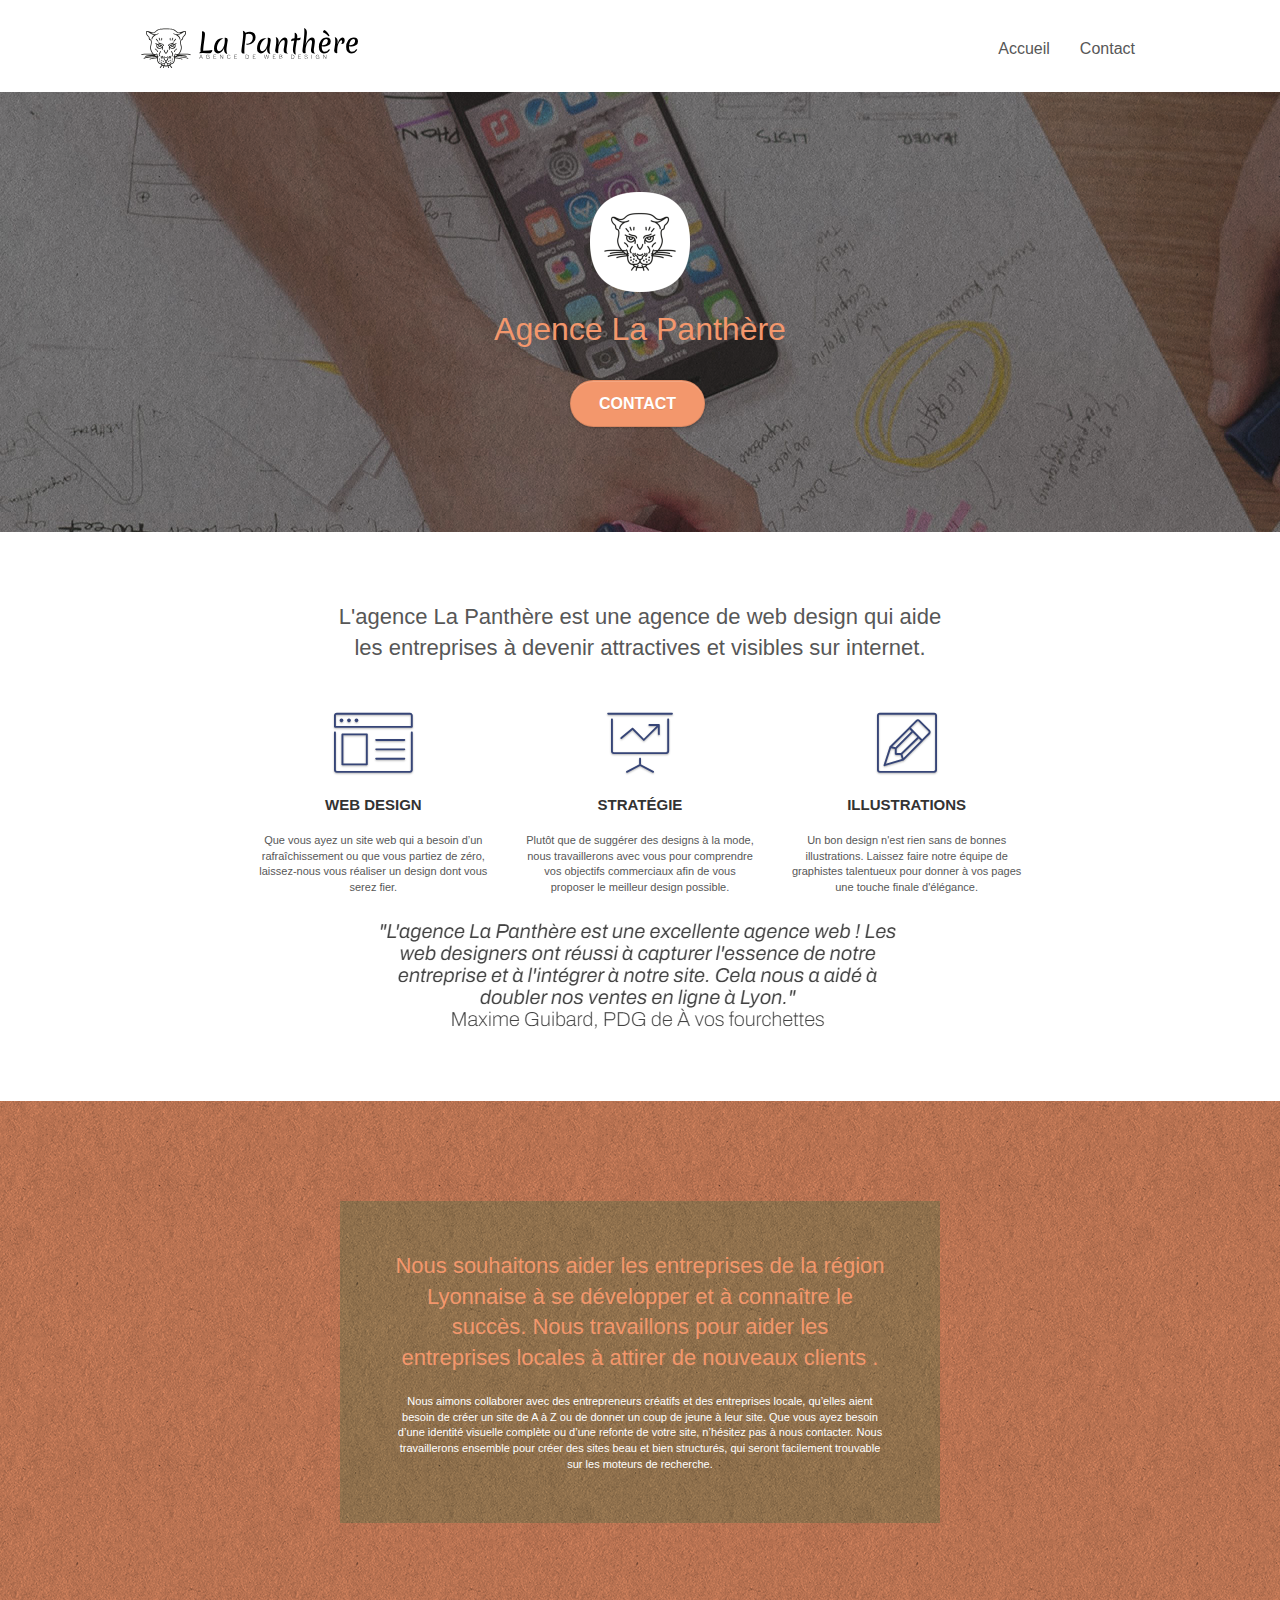
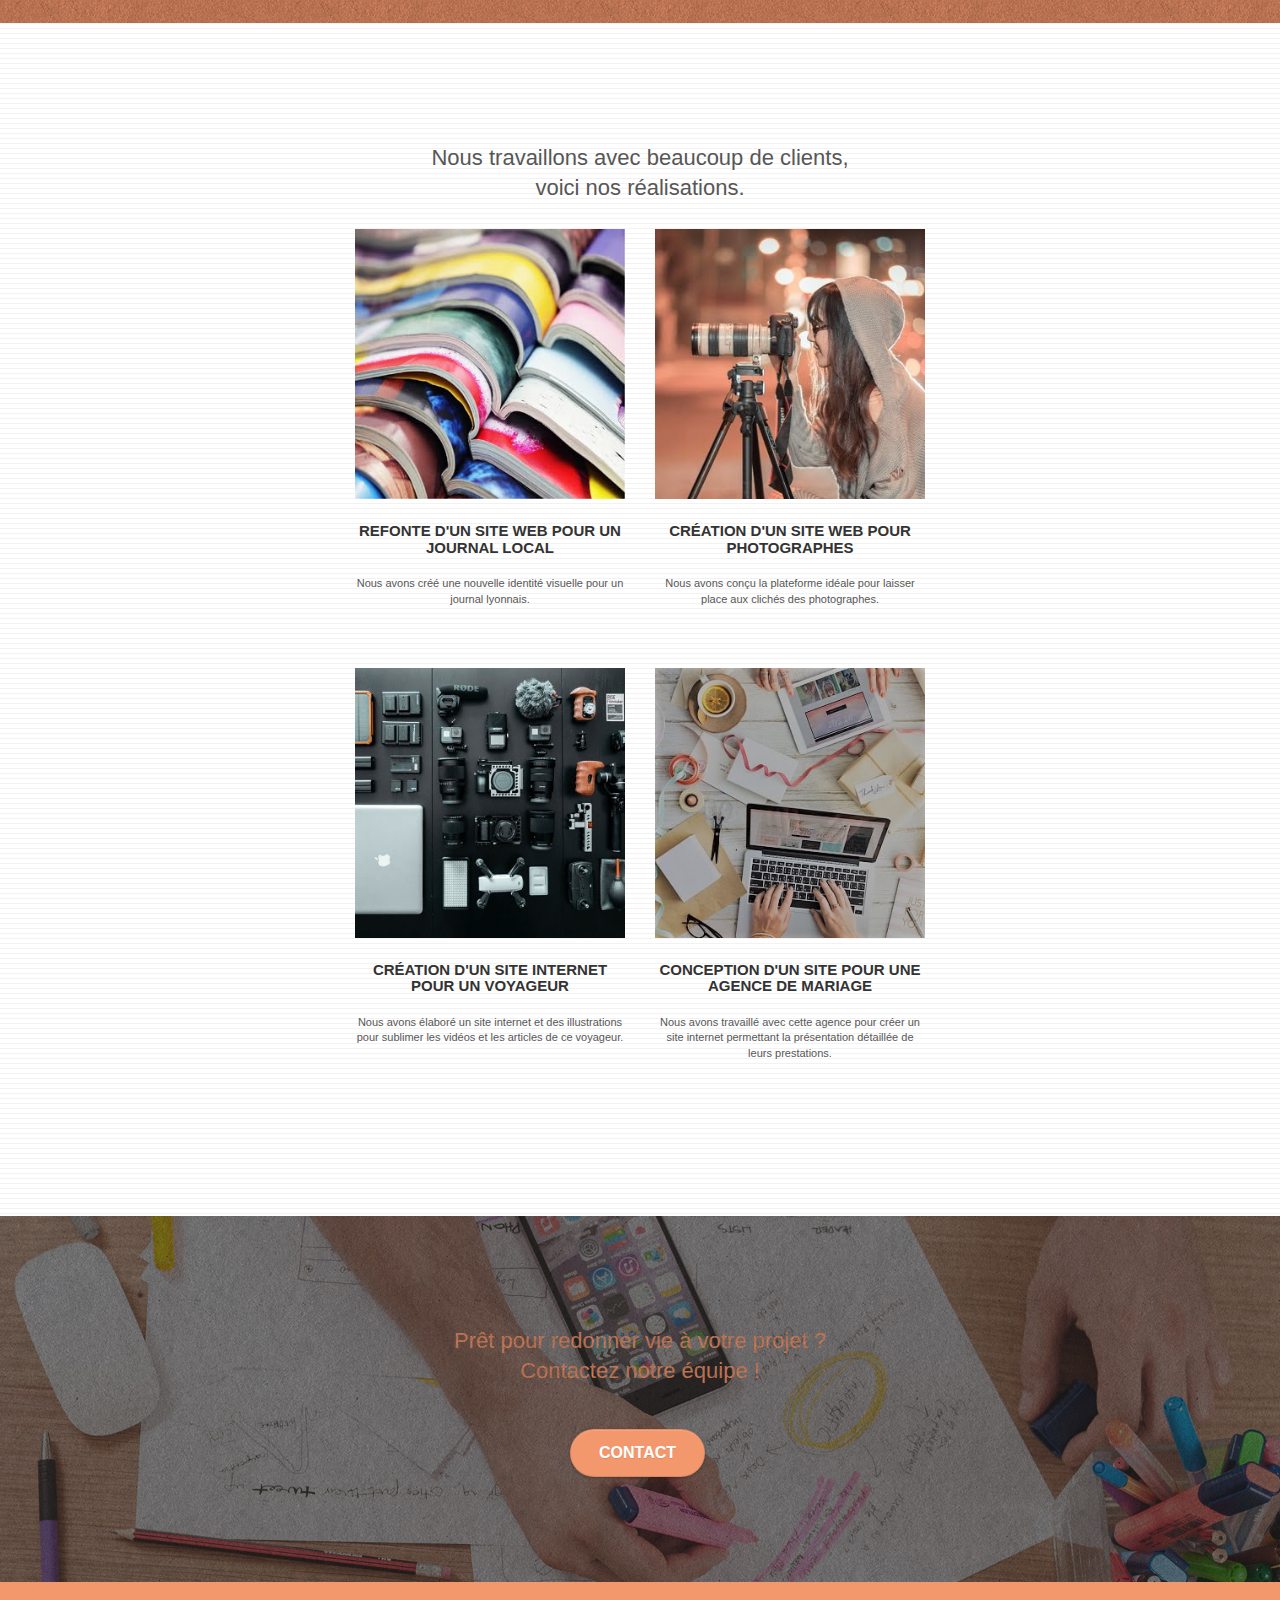
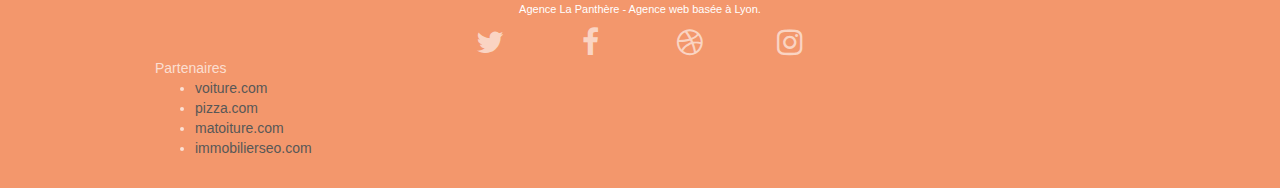
==== commit 2e0ec634: "index optimisation presque terminé" ====
--- a/index.html
+++ b/index.html
@@ -26,33 +26,17 @@
         </title>
     </head>
     <body class="page-container">
-        <!-- bloc-0 -->
-        <div class="bloc bgc-white l-bloc" id="bloc-0">
+        <!-- bloc-0-header -->
+        <header class="bloc bgc-white l-bloc" id="bloc-0">
             <div class="container bloc-sm">
                 <nav class="navbar row">
                     <div class="navbar-header">
-                        <div
-                            class="keywords"
-                            style="color: #cccccc; font-size: 1px"
-                        >
-                            Agence web à paris, stratégie web, web design,
-                            illustrations, design de site web, site web, web,
-                            internet, site internet, site
-                        </div>
                         <a class="navbar-brand" href="index.html"
                             ><img
                                 src="img/agence-la-panthere-monochrome.svg"
                                 alt="paris web design logo agence web meilleure agence"
                                 height="40"
                         /></a>
-                        <div
-                            class="keywords"
-                            style="color: #cccccc; font-size: 1px"
-                        >
-                            Agence web à paris, stratégie web, web design,
-                            illustrations, design de site web, site web, web,
-                            internet, site internet, site
-                        </div>
                         <button
                             id="nav-toggle"
                             type="button"
@@ -75,56 +59,54 @@
                             </li>
                             <li></li>
                             <li>
-                                <a href="page2.html">page2 &gt;</a>
+                                <a href="page2.html">Contact</a>
                             </li>
                         </ul>
                     </div>
                 </nav>
             </div>
-        </div>
+        </header>
         <!-- bloc-0 END -->
 
         <!-- bloc-1-presentation -->
-        <div
+        <section
+            id="bloc-1-hero"
             class="bloc bgc-dark-slate-blue bg-banniere d-bloc bg-t-edge bloc-bg-texture texture-paper b-parallax"
-            id="bloc-1-hero"
         >
             <div class="container bloc-lg">
-                <div class="row tight-width-whitespace">
-                    <div class="col-sm-12">
-                        <img
-                            src="img/logo.png"
-                            class="center-block image-resize-mode"
-                            width="100"
-                            alt="Agence La Panthère, agence web paris, création logo paris"
-                        />
-                        <h1 class="text-center hero-bloc-text tc-white">
-                            Agence La Panthère
-                        </h1>
-                        <div class="text-center">
-                            <a
-                                href="page2.html"
-                                class="btn btn-lg btn-clean btn-rd cta-hero btn-atomic-tangerine"
-                                id="cta-hero"
-                                >Contact</a
-                            >
-                        </div>
-                    </div>
-                </div>
-            </div>
-        </div>
+                <div class="col-sm-12">
+                    <img
+                        src="img/logo.png"
+                        class="center-block image-resize-mode"
+                        width="100"
+                        alt="Agence La Panthère, agence web paris, création logo paris"
+                    />
+                    <h1 class="text-center hero-bloc-text tc-white">
+                        Agence La Panthère
+                    </h1>
+                    <div class="text-center">
+                        <a
+                            href="page2.html"
+                            class="btn btn-lg btn-clean btn-rd cta-hero btn-atomic-tangerine"
+                            id="cta-hero"
+                            >Contact</a
+                        >
+                    </div>
+                </div>
+            </div>
+        </section>
         <!-- bloc-1-presentation END -->
 
         <!-- bloc-2-services -->
-        <div class="bloc bgc-white l-bloc" id="bloc-2-services">
+        <main class="bloc bgc-white l-bloc" id="bloc-2-services">
             <div class="container bloc-md">
-                <div class="row">
-                    <div class="col-sm-12 text-center">
-                        <img
-                            alt="agence web, agence web paris, web design paris, stratégie web"
-                            src="img/title.png"
-                        />
-                    </div>
+                <div class="col-sm-12 text-center">
+                    <h2>
+                        L'agence La Panthère est une agence de web design qui
+                        aide<br />
+                        les entreprises à devenir attractives et visibles sur
+                        internet.
+                    </h2>
                 </div>
                 <div class="row voffset-lg med-width-whitespace">
                     <div class="col-sm-4">
@@ -147,12 +129,12 @@
                                 class="et-icon-presentation sm-shadow icon-dark-slate-blue icons icon-lg"
                             ></span>
                         </div>
-                        <h3 class="mg-md text-center">&nbsp;Stratégie</h3>
+                        <h3 class="mg-md text-center">Stratégie</h3>
                         <p class="text-center">
                             Plutôt que de suggérer des designs à la mode, nous
                             travaillerons avec vous pour comprendre vos
                             objectifs commerciaux afin de vous proposer le
-                            meilleur design possible.<br />
+                            meilleur design possible.
                         </p>
                     </div>
                     <div class="col-sm-4">
@@ -170,20 +152,19 @@
                         </p>
                     </div>
                 </div>
-                <div class="row voffset-lg voffset">
-                    <div class="col-xs-12 col-md-8 col-md-offset-2 text-center">
-                        <img
-                            alt="agence web, agence web paris, web design paris, stratégie web"
-                            src="img/citation.png"
-                        />
-                    </div>
-                </div>
-            </div>
-        </div>
+                <div class="col-xs-12 col-md-8 col-md-offset-2 text-center">
+                    <img
+                        class="citation"
+                        alt="agence web, agence web paris, web design paris, stratégie web"
+                        src="img/citation.png"
+                    />
+                </div>
+            </div>
+        </main>
         <!-- bloc-2-services END -->
 
         <!-- bloc-3-what-i-do -->
-        <div
+        <section
             class="bloc tc-white bgc-atomic-tangerine bg-presentation d-bloc bloc-bg-texture texture-paper b-parallax"
             id="bloc-3-what-i-do"
         >
@@ -205,36 +186,31 @@
                             votre site, n’hésitez pas à nous contacter. Nous
                             travaillerons ensemble pour créer des sites beau et
                             bien structurés, qui seront facilement trouvable sur
-                            les moteurs de recherche. <br /><br /><a
-                                class="ltc-white bold-link"
-                                href="page2.html"
-                                >Contactez notre équipe</a
-                            ><br />
-                        </p>
-                    </div>
-                </div>
-            </div>
-        </div>
+                            les moteurs de recherche.
+                        </p>
+                    </div>
+                </div>
+            </div>
+        </section>
         <!-- bloc-3-what-i-do END -->
 
         <!-- bloc-4-portfolio -->
-        <div
+        <section
             class="bloc bgc-white bg-lines-h2-bg bg-repeat l-bloc"
             id="bloc-4-portfolio"
         >
             <div class="container bloc-lg">
-                <div class="row">
-                    <div class="col-sm-12 text-center">
-                        <img
-                            alt="agence web, agence web paris, web design paris, stratégie web"
-                            src="img/title2.png"
-                        />
-                    </div>
+                <div class="col-sm-12 text-center">
+                    <h2>
+                        Nous travaillons avec beaucoup de clients,<br />
+                        voici nos réalisations.
+                    </h2>
                 </div>
                 <div class="row tight-width-whitespace portfolio-row">
                     <div class="col-sm-6">
                         <a
-                            href="#"
+                            href="./img/1.jpg"
+                            target="_blank"
                             data-lightbox="img/1.jpg"
                             data-gallery-id="gallery-1"
                             data-caption="Refonte d'un site web pour un journal local"
@@ -254,7 +230,8 @@
                     </div>
                     <div class="col-sm-6">
                         <a
-                            href="#"
+                            href="./img/2.jpg"
+                            target="_blank"
                             data-lightbox="img/2.jpg"
                             data-gallery-id="gallery-1"
                             data-caption="Création d'un site web pour photographes"
@@ -276,13 +253,14 @@
                 <div class="row tight-width-whitespace portfolio-row">
                     <div class="col-sm-6">
                         <a
-                            href="#"
-                            data-lightbox="img/3.bmp"
+                            href="./img/3.jpg"
+                            target="_blank"
+                            data-lightbox="img/3.jpg"
                             data-gallery-id="gallery-1"
                             data-caption="Création d'un site internet pour un voyageur"
                             data-frame="snapshot-lb"
                             ><img
-                                src="img/3.bmp"
+                                src="img/3.jpg"
                                 class="img-responsive portfolio-thumb"
                                 alt="paris web design logo agence web meilleure agence, Création d'un site web pour voyageur"
                         /></a>
@@ -297,13 +275,14 @@
                     </div>
                     <div class="col-sm-6">
                         <a
-                            href="#"
-                            data-lightbox="img/4.bmp"
+                            href="./img/4.jpg"
+                            target="_blank"
+                            data-lightbox="img/4.jpg"
                             data-gallery-id="gallery-1"
                             data-caption="Conception d'un site pour une agence de mariage"
                             data-frame="snapshot-lb"
                             ><img
-                                src="img/4.bmp"
+                                src="img/4.jpg"
                                 class="img-responsive portfolio-thumb"
                                 alt="paris web design logo agence web meilleure agence, Création d'un site web pour agence de mariage"
                         /></a>
@@ -318,202 +297,85 @@
                     </div>
                 </div>
             </div>
-        </div>
+        </section>
         <!-- bloc-4-portfolio END -->
 
         <!-- bloc-5-cta -->
-        <div
+        <section
             class="bloc bgc-dark-slate-blue bg-banniere d-bloc bloc-bg-texture texture-paper"
             id="bloc-5-cta"
         >
             <div class="container bloc-lg">
-                <div class="row">
-                    <h2 class="mg-md text-center tc-white">
-                        Prêt pour redonner vie à votre projet ?<br />Contactez
-                        notre équipe !
-                    </h2>
-                    <div class="col-sm-12 text-center">
-                        <a
-                            href="page2.html"
-                            class="btn btn-atomic-tangerine btn-clean btn-rd btn-lg cta-hero"
-                            >Contact</a
-                        >
-                    </div>
-                </div>
-            </div>
-        </div>
+                <h2 class="mg-md text-center tc-white">
+                    Prêt pour redonner vie à votre projet ?<br />Contactez notre
+                    équipe !
+                </h2>
+                <div class="col-sm-12 text-center">
+                    <a
+                        href="page2.html"
+                        class="btn btn-atomic-tangerine btn-clean btn-rd btn-lg cta-hero"
+                        >Contact</a
+                    >
+                </div>
+            </div>
+        </section>
         <!-- bloc-5-cta END -->
 
         <!-- Footer - bloc-8 -->
-        <div class="bloc bgc-atomic-tangerine d-bloc" id="bloc-8">
+        <footer class="bloc bgc-atomic-tangerine d-bloc" id="bloc-8">
             <div class="container bloc-sm">
-                <div class="row">
-                    <div class="col-sm-12">
-                        <p class="text-center white">
-                            Agence La Panthère - Agence web basée à Lyon.<br />
-                        </p>
-                        <div class="row row-no-gutters social">
-                            <div class="col-sm-3">
-                                <div class="text-center">
-                                    <a class="social" href="index.html"
-                                        ><span
-                                            class="fa fa-twitter icon-md"
-                                        ></span
-                                    ></a>
-                                </div>
-                            </div>
-                            <div class="col-sm-3">
-                                <div class="text-center">
-                                    <a class="social" href="index.html"
-                                        ><span
-                                            class="fa fa-facebook icon-md"
-                                        ></span
-                                    ></a>
-                                </div>
-                            </div>
-                            <div class="col-sm-3">
-                                <div class="text-center">
-                                    <a class="social" href="index.html"
-                                        ><span
-                                            class="fa fa-dribbble icon-md"
-                                        ></span
-                                    ></a>
-                                </div>
-                            </div>
-                            <div class="col-sm-3">
-                                <div class="text-center">
-                                    <a class="social" href="index.html"
-                                        ><span
-                                            class="fa fa-instagram icon-md"
-                                        ></span
-                                    ></a>
-                                </div>
-                            </div>
-                            <div class="keywords" style="color: #f3976c">
-                                Agence web à paris, stratégie web, web design,
-                                illustrations, design de site web, site web,
-                                web, internet, site internet, site
-                            </div>
-                        </div>
-                        <div class="row">
-                            <div class="col-sm-4">
-                                Partenaires
-                                <ul>
-                                    <li>
-                                        <a href="voiture.com">voiture.com</a>
-                                    </li>
-                                    <li>
-                                        <a href="pizza.com">pizza.com</a>
-                                    </li>
-                                    <li>
-                                        <a href="matoiture.com"
-                                            >matoiture.com</a
-                                        >
-                                    </li>
-                                    <li>
-                                        <a href="immobilierseo.com"
-                                            >immobilierseo.com</a
-                                        >
-                                    </li>
-                                </ul>
-                            </div>
-                            <div class="col-sm-4">
-                                Annuaires liste 1
-                                <ul>
-                                    <li>
-                                        <a href="annuaireagence.com"
-                                            >annuaireagence.com</a
-                                        >
-                                    </li>
-                                    <li>
-                                        <a href="annuaireseo.com"
-                                            >annuaireseo.com</a
-                                        >
-                                    </li>
-                                    <li>
-                                        <a href="annuairemarketing.com"
-                                            >annuairemarketing.com</a
-                                        >
-                                    </li>
-                                    <li>
-                                        <a href="123seoture.com">123seo.com</a>
-                                    </li>
-                                    <li>
-                                        <a href="123site.com">123site.com</a>
-                                    </li>
-                                    <li>
-                                        <a href="annuairewordpress.com"
-                                            >annuairewordpress.com</a
-                                        >
-                                    </li>
-                                    <li>
-                                        <a href="listeagence.com"
-                                            >listeagence.com</a
-                                        >
-                                    </li>
-                                    <li>
-                                        <a href="meilleuresagencesparis.com"
-                                            >meilleuresagencesparis.com</a
-                                        >
-                                    </li>
-                                    <li>
-                                        <a href="listeseo.com">listeseo.com</a>
-                                    </li>
-                                </ul>
-                            </div>
-                            <div class="col-sm-4">
-                                Annuaires liste 2
-                                <ul>
-                                    <li>
-                                        <a href="betterseo.com"
-                                            >betterseo.com</a
-                                        >
-                                    </li>
-                                    <li>
-                                        <a href="ameliorerseo.com"
-                                            >ameliorerseo.com</a
-                                        >
-                                    </li>
-                                    <li>
-                                        <a href="seojuicelien.com"
-                                            >seojuicelien.com</a
-                                        >
-                                    </li>
-                                    <li>
-                                        <a href="meilleursliens.com"
-                                            >meilleursliens.com</a
-                                        >
-                                    </li>
-                                    <li>
-                                        <a href="liensagogo.com"
-                                            >liensagogo.com</a
-                                        >
-                                    </li>
-                                    <li>
-                                        <a href="backlink.com">backlink.com</a>
-                                    </li>
-                                    <li>
-                                        <a href="linkjuiceannuaire.com"
-                                            >linkjuiceannuaire.com</a
-                                        >
-                                    </li>
-                                    <li>
-                                        <a href="remontersurgoogle.com"
-                                            >remontersurgoogle.com</a
-                                        >
-                                    </li>
-                                    <li>
-                                        <a href="vraiseofiable.com"
-                                            >vraiseofiable.com</a
-                                        >
-                                    </li>
-                                </ul>
-                            </div>
-                        </div>
-                    </div>
-                </div>
-            </div>
-        </div>
+                <p class="text-center white">
+                    Agence La Panthère - Agence web basée à Lyon.<br />
+                </p>
+                <div class="row row-no-gutters social">
+                    <div class="col-sm-3">
+                        <div class="text-center">
+                            <a class="social" href="https://twitter.com/"
+                                ><span class="fa fa-twitter icon-md"></span
+                            ></a>
+                        </div>
+                    </div>
+                    <div class="col-sm-3">
+                        <div class="text-center">
+                            <a class="social" href="https://facebook.com/"
+                                ><span class="fa fa-facebook icon-md"></span
+                            ></a>
+                        </div>
+                    </div>
+                    <div class="col-sm-3">
+                        <div class="text-center">
+                            <a class="social" href="https://dribbble.com/"
+                                ><span class="fa fa-dribbble icon-md"></span
+                            ></a>
+                        </div>
+                    </div>
+                    <div class="col-sm-3">
+                        <div class="text-center">
+                            <a class="social" href="https://instagram.com/"
+                                ><span class="fa fa-instagram icon-md"></span
+                            ></a>
+                        </div>
+                    </div>
+                </div>
+                <div class="col-sm-4">
+                    <span>Partenaires</span>
+                    <ul>
+                        <li>
+                            <a href="voiture.com">voiture.com</a>
+                        </li>
+                        <li>
+                            <a href="pizza.com">pizza.com</a>
+                        </li>
+                        <li>
+                            <a href="matoiture.com">matoiture.com</a>
+                        </li>
+                        <li>
+                            <a href="immobilierseo.com">immobilierseo.com</a>
+                        </li>
+                    </ul>
+                </div>
+            </div>
+        </footer>
         <!-- Footer - bloc-8 END -->
     </body>
 </html>
--- a/style.css
+++ b/style.css
@@ -707,6 +707,7 @@
 h2 {
     font-size: 22px;
     line-height: 1.4em;
+    margin-bottom: 25px;
 }
 
 h3 {
@@ -822,7 +823,7 @@
 }
 
 .bg-presentation {
-    background-image: url("img/image-de-presentation.bmp");
+    background-image: url("img/image-de-presentation.jpg");
 }
 
 @media (max-width: 1024px) {
@@ -1039,4 +1040,9 @@
     .bloc-mob-center-text {
         text-align: center;
     }
+}
+
+/* Ajout */
+.citation {
+    max-width: 90%;
 }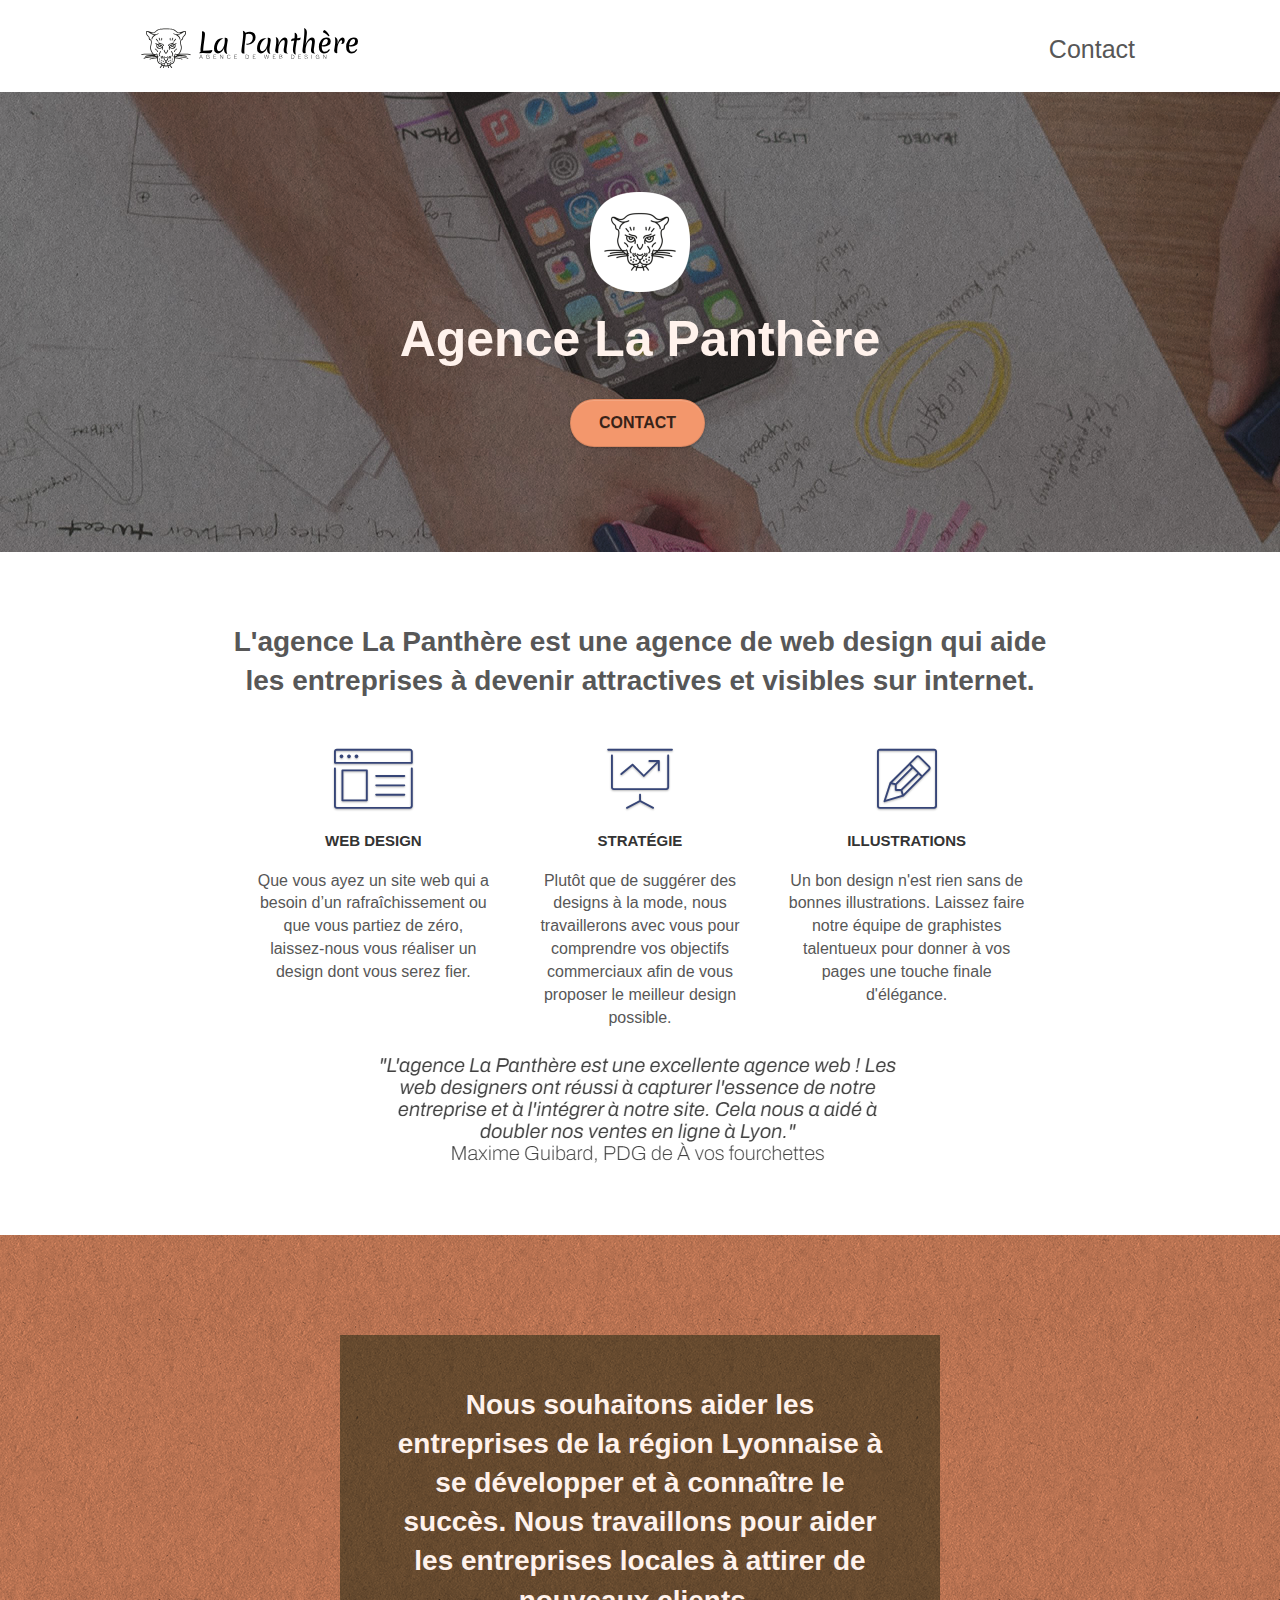
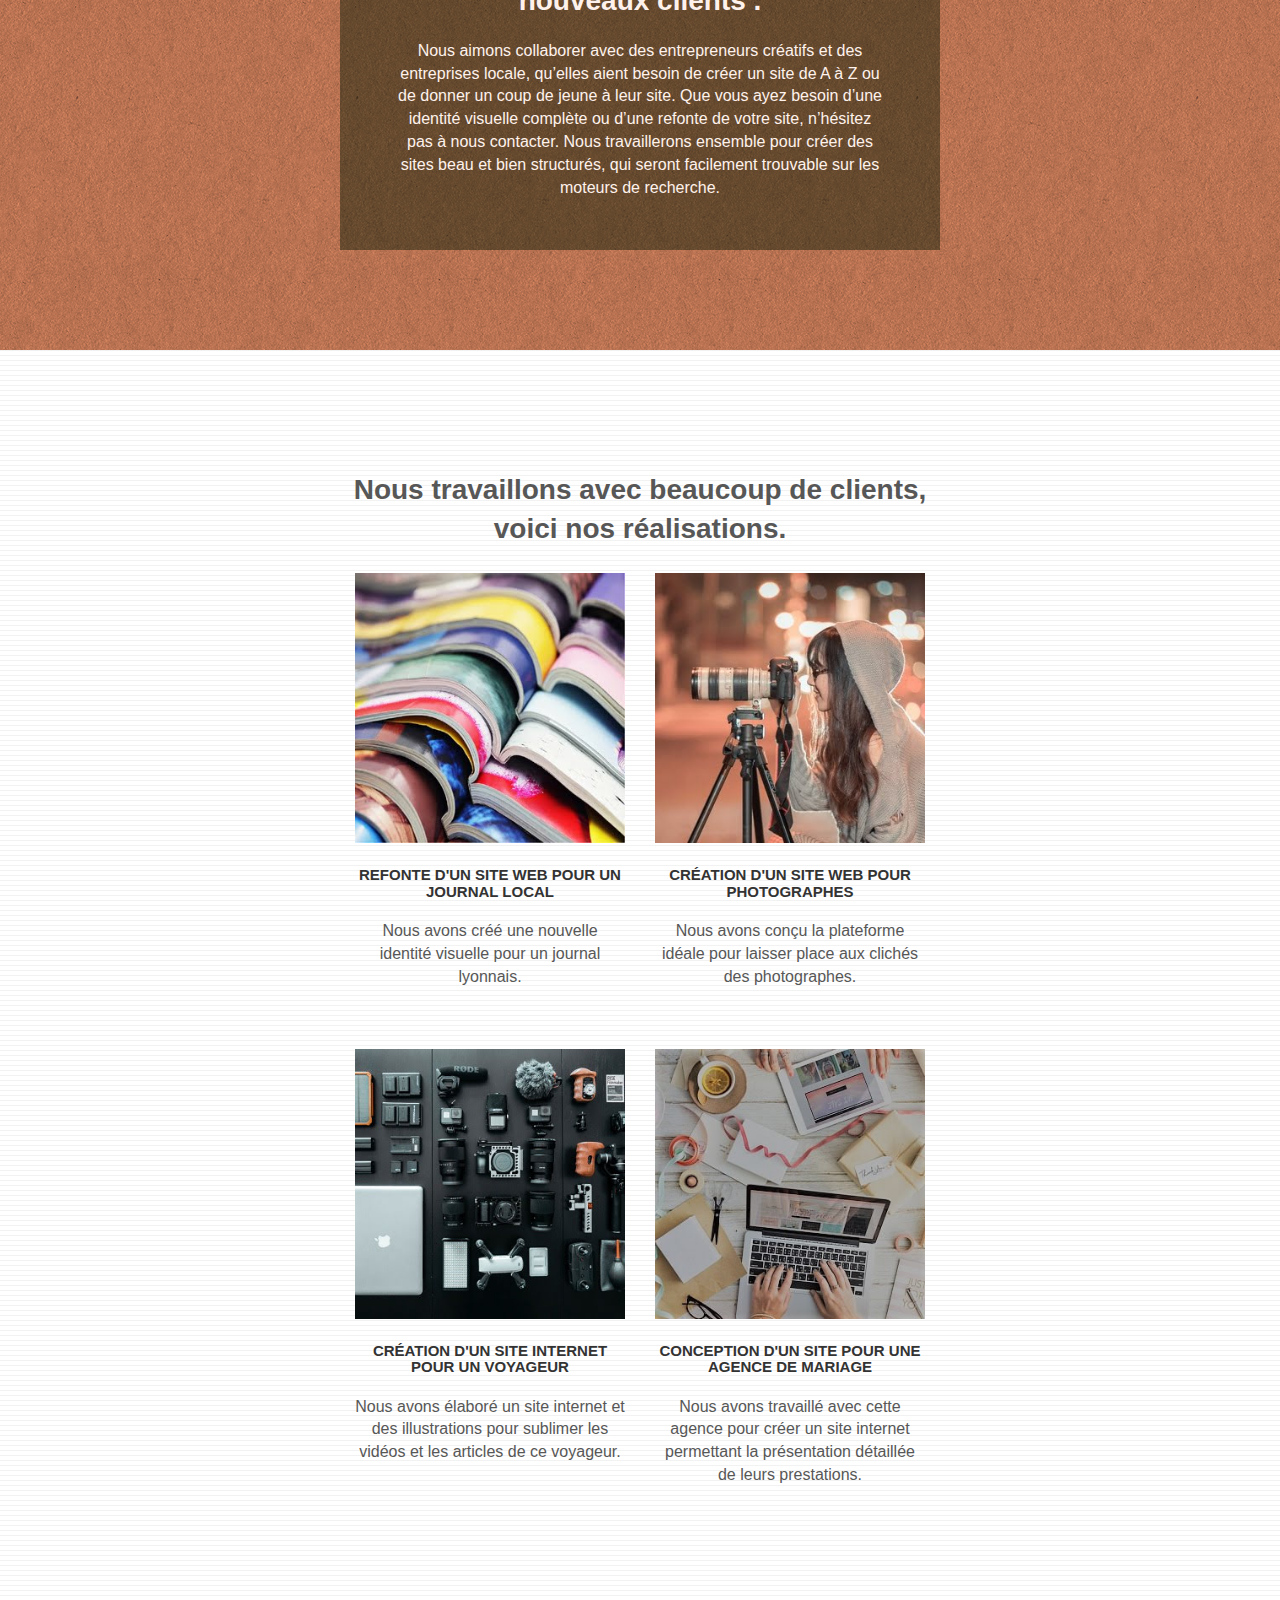
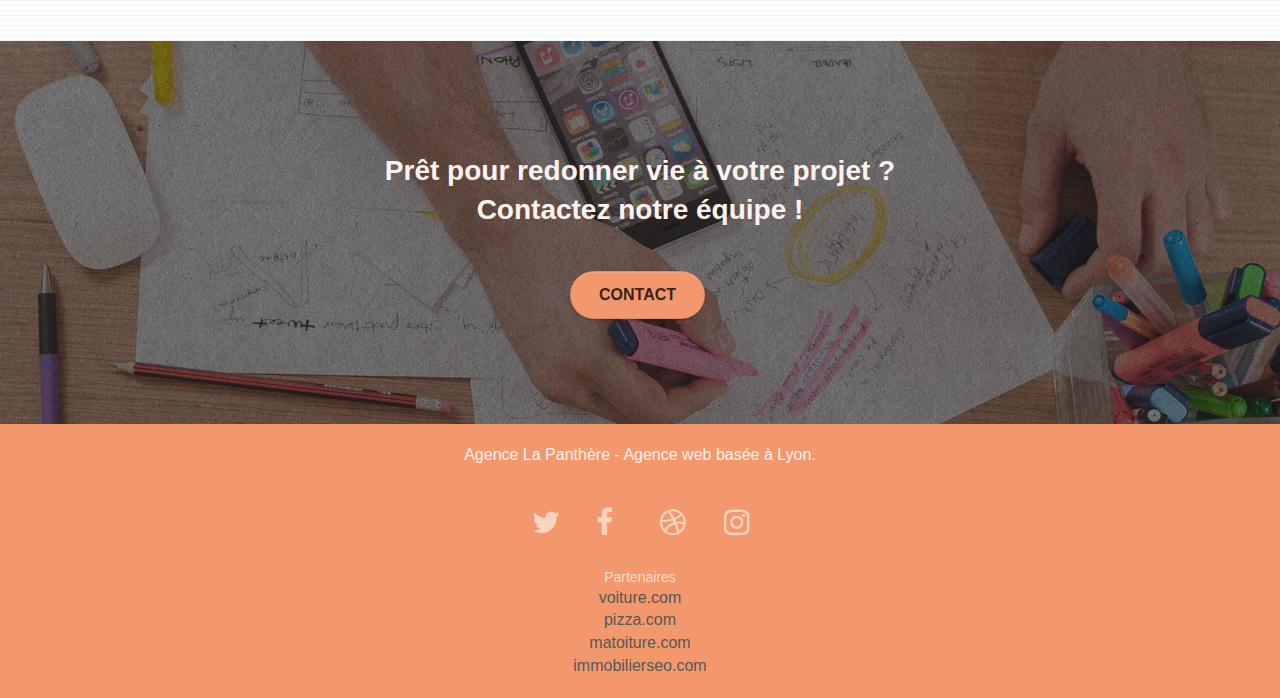
==== commit 166defe6: "j'ai presque fini" ====
--- a/index.html
+++ b/index.html
@@ -17,7 +17,7 @@
         <script defer src="./js/jquery-2.1.0.js"></script>
         <script defer src="./js/bootstrap.js"></script>
         <script defer src="./js/blocs.js"></script>
-        <script defer src="./js/jquery.touchSwipe.js" defer></script>
+        <script defer src="./js/jquery.touchSwipe.js"></script>
         <script defer src="./js/gmaps.js"></script>
 
         <title>
@@ -55,11 +55,9 @@
                     >
                         <ul class="site-navigation nav navbar-nav">
                             <li>
-                                <a href="index.html">Accueil</a>
-                            </li>
-                            <li></li>
-                            <li>
-                                <a href="page2.html">Contact</a>
+                                <a id="nav-contact" href="page2.html"
+                                    >Contact</a
+                                >
                             </li>
                         </ul>
                     </div>
@@ -306,7 +304,7 @@
             id="bloc-5-cta"
         >
             <div class="container bloc-lg">
-                <h2 class="mg-md text-center tc-white">
+                <h2 id="last-h2-index" class="mg-md text-center tc-white">
                     Prêt pour redonner vie à votre projet ?<br />Contactez notre
                     équipe !
                 </h2>
@@ -322,12 +320,12 @@
         <!-- bloc-5-cta END -->
 
         <!-- Footer - bloc-8 -->
-        <footer class="bloc bgc-atomic-tangerine d-bloc" id="bloc-8">
-            <div class="container bloc-sm">
+        <footer class="bloc bgc-atomic-tangerine d-bloc">
+            <div id="footer" class="container bloc-sm">
                 <p class="text-center white">
                     Agence La Panthère - Agence web basée à Lyon.<br />
                 </p>
-                <div class="row row-no-gutters social">
+                <div id="container-social" class="row row-no-gutters social">
                     <div class="col-sm-3">
                         <div class="text-center">
                             <a class="social" href="https://twitter.com/"
--- a/style.css
+++ b/style.css
@@ -1,16 +1,22 @@
 body {
     margin: 0;
     padding: 0;
-    background: #FFF;
+    background: #fff;
     overflow-x: hidden;
     -webkit-font-smoothing: antialiased;
     -moz-osx-font-smoothing: grayscale;
 }
-
+a {
+    text-decoration: none;
+    color: #575757;
+}
+ul {
+    list-style-type: none;
+}
 a,
 button {
-    transition: all .3s ease-in-out;
-    outline: none!important;
+    transition: all 0.3s ease-in-out;
+    outline: none !important;
 }
 
 a:hover {
@@ -24,7 +30,7 @@
     bottom: 0;
     width: 100%;
     z-index: 100000;
-    background: #FFFFFF url("img/pageload-spinner.gif") no-repeat center center;
+    background: #ffffff url("img/pageload-spinner.gif") no-repeat center center;
 }
 
 .bloc {
@@ -66,10 +72,10 @@
 .bg-tr-edge,
 .bg-br-edge,
 .bg-repeat {
-    -webkit-background-size: auto!important;
-    -moz-background-size: auto!important;
-    -o-background-size: auto!important;
-    background-size: auto!important;
+    -webkit-background-size: auto !important;
+    -moz-background-size: auto !important;
+    -o-background-size: auto !important;
+    background-size: auto !important;
 }
 
 .bg-repeat {
@@ -100,11 +106,11 @@
 }
 
 .d-bloc {
-    color: rgba(255, 255, 255, .7);
+    color: rgba(255, 255, 255, 0.7);
 }
 
 .d-bloc button:hover {
-    color: rgba(255, 255, 255, .9);
+    color: rgba(255, 255, 255, 0.9);
 }
 
 .d-bloc .icon-round,
@@ -112,11 +118,11 @@
 .d-bloc .icon-rounded,
 .d-bloc .icon-semi-rounded-a,
 .d-bloc .icon-semi-rounded-b {
-    border-color: rgba(255, 255, 255, .9);
+    border-color: rgba(255, 255, 255, 0.9);
 }
 
 .d-bloc .divider-h span {
-    border-color: rgba(255, 255, 255, .2);
+    border-color: rgba(255, 255, 255, 0.2);
 }
 
 .d-bloc .a-btn,
@@ -133,7 +139,7 @@
 .d-bloc h5 a,
 .d-bloc h6 a,
 .d-bloc p a {
-    color: rgba(255, 255, 255, .6);
+    color: rgba(255, 255, 255, 0.6);
 }
 
 .d-bloc .a-btn:hover,
@@ -164,23 +170,23 @@
 }
 
 .d-bloc .panel {
-    color: rgba(0, 0, 0, .5);
+    color: rgba(0, 0, 0, 0.5);
 }
 
 .d-bloc .panel button:hover {
-    color: rgba(0, 0, 0, .7);
+    color: rgba(0, 0, 0, 0.7);
 }
 
 .d-bloc .panel icon {
-    border-color: rgba(0, 0, 0, .7);
+    border-color: rgba(0, 0, 0, 0.7);
 }
 
 .d-bloc .panel .divider-h span {
-    border-color: rgba(0, 0, 0, .1);
+    border-color: rgba(0, 0, 0, 0.1);
 }
 
 .d-bloc .panel .a-btn {
-    color: rgba(0, 0, 0, .6);
+    color: rgba(0, 0, 0, 0.6);
 }
 
 .d-bloc .panel .a-btn:hover {
@@ -189,18 +195,18 @@
 
 .d-bloc .panel .btn-wire,
 .d-bloc .panel .btn-wire:hover {
-    color: rgba(0, 0, 0, .7);
-    border-color: rgba(0, 0, 0, .3);
+    color: rgba(0, 0, 0, 0.7);
+    border-color: rgba(0, 0, 0, 0.3);
 }
 
 .d-bloc .panel,
 .l-bloc {
-    color: rgba(0, 0, 0, .5);
+    color: rgba(0, 0, 0, 0.5);
 }
 
 .d-bloc .panel button:hover,
 .l-bloc button:hover {
-    color: rgba(0, 0, 0, .7);
+    color: rgba(0, 0, 0, 0.7);
 }
 
 .l-bloc .icon-round,
@@ -208,12 +214,12 @@
 .l-bloc .icon-rounded,
 .l-bloc .icon-semi-rounded-a,
 .l-bloc .icon-semi-rounded-b {
-    border-color: rgba(0, 0, 0, .7);
+    border-color: rgba(0, 0, 0, 0.7);
 }
 
 .d-bloc .panel .divider-h span,
 .l-bloc .divider-h span {
-    border-color: rgba(0, 0, 0, .1);
+    border-color: rgba(0, 0, 0, 0.1);
 }
 
 .d-bloc .panel .a-btn,
@@ -231,7 +237,7 @@
 .l-bloc h5 a,
 .l-bloc h6 a,
 .l-bloc p a {
-    color: rgba(0, 0, 0, .6);
+    color: rgba(0, 0, 0, 0.6);
 }
 
 .d-bloc .panel .a-btn:hover,
@@ -253,15 +259,15 @@
 }
 
 .l-bloc .navbar-toggle .icon-bar {
-    color: rgba(0, 0, 0, .6);
+    color: rgba(0, 0, 0, 0.6);
 }
 
 .d-bloc .panel .btn-wire,
 .d-bloc .panel .btn-wire:hover,
 .l-bloc .btn-wire,
 .l-bloc .btn-wire:hover {
-    color: rgba(0, 0, 0, .7);
-    border-color: rgba(0, 0, 0, .3);
+    color: rgba(0, 0, 0, 0.7);
+    border-color: rgba(0, 0, 0, 0.3);
 }
 
 .voffset {
@@ -284,7 +290,8 @@
 }
 
 #bloc-1-hero h1 {
-    font-size: 32px;
+    font-size: 50px;
+    font-weight: 600;
 }
 
 .navbar {
@@ -302,12 +309,14 @@
 }
 
 .navbar-brand img {
+    width: auto;
+    height: 40px;
     max-height: 200px;
     margin: 0 5px 0 0;
     display: inline;
 }
 
-.navbar-brand img[src$=svg] {
+.navbar-brand img[src$="svg"] {
     min-width: 100px;
 }
 
@@ -343,11 +352,11 @@
 }
 
 .navbar-toggle:hover {
-    background: transparent!important;
+    background: transparent !important;
 }
 
 .navbar-toggle .icon-bar {
-    background-color: rgba(0, 0, 0, .5);
+    background-color: rgba(0, 0, 0, 0.5);
     width: 26px;
 }
 
@@ -404,7 +413,7 @@
 }
 
 .nav > li > .dropdown a {
-    background: none!important;
+    background: none !important;
     display: block;
     padding: 14px 15px;
 }
@@ -431,7 +440,7 @@
     border-top-color: transparent;
     border-right-color: transparent;
     border-bottom-color: transparent;
-    margin: 6px -5px 0 0!important;
+    margin: 6px -5px 0 0 !important;
     float: right;
 }
 
@@ -456,12 +465,12 @@
 .btn-d,
 .btn-d:hover,
 .btn-d:focus {
-    color: #FFF;
-    background: rgba(0, 0, 0, .3);
+    color: #fff;
+    background: rgba(0, 0, 0, 0.3);
 }
 
 button {
-    outline: none!important;
+    outline: none !important;
 }
 
 .btn-rd {
@@ -469,22 +478,23 @@
 }
 
 .btn-clean {
-    border: 1px solid rgba(0, 0, 0, .08);
-    border-bottom-color: rgba(0, 0, 0, .1);
-    text-shadow: 0 1px 0 rgba(0, 0, 1, .1);
-    box-shadow: 0 1px 3px rgba(0, 0, 1, .25), inset 0 1px 0 0 rgba(255, 255, 255, .15);
+    border: 1px solid rgba(0, 0, 0, 0.08);
+    border-bottom-color: rgba(0, 0, 0, 0.1);
+    text-shadow: 0 1px 0 rgba(0, 0, 1, 0.1);
+    box-shadow: 0 1px 3px rgba(0, 0, 1, 0.25),
+        inset 0 1px 0 0 rgba(255, 255, 255, 0.15);
 }
 
 .icon-md {
-    font-size: 30px!important;
+    font-size: 30px !important;
 }
 
 .icon-lg {
-    font-size: 60px!important;
+    font-size: 60px !important;
 }
 
 .sm-shadow {
-    text-shadow: 0 1px 2px rgba(0, 0, 0, .3);
+    text-shadow: 0 1px 2px rgba(0, 0, 0, 0.3);
 }
 
 .panel-sq,
@@ -506,7 +516,7 @@
 }
 
 .form-control {
-    border-color: rgba(0, 0, 0, .1);
+    border-color: rgba(0, 0, 0, 0.1);
     box-shadow: none;
 }
 
@@ -518,7 +528,7 @@
     right: 20px;
     opacity: 0;
     z-index: 500;
-    transition: all .3s ease-in-out;
+    transition: all 0.3s ease-in-out;
 }
 
 .scrollToTop span {
@@ -538,14 +548,15 @@
 
 a[data-lightbox]:hover::before {
     content: "+";
-    font-family: "HelveticaNeue-Light", "Helvetica Neue Light", "Helvetica Neue", Helvetica, Arial;
+    font-family: "HelveticaNeue-Light", "Helvetica Neue Light", "Helvetica Neue",
+        Helvetica, Arial;
     font-size: 32px;
     width: 50px;
     height: 50px;
     margin-left: -25px;
     border-radius: 50%;
-    background: rgba(0, 0, 0, .6);
-    color: #FFF;
+    background: rgba(0, 0, 0, 0.6);
+    color: #fff;
     font-weight: 100;
     z-index: 1;
     position: absolute;
@@ -578,8 +589,8 @@
 
 .lightbox-caption {
     padding: 20px;
-    color: #FFF;
-    background: rgba(0, 0, 0, .5);
+    color: #fff;
+    background: rgba(0, 0, 0, 0.5);
     position: absolute;
     left: 15px;
     right: 15px;
@@ -587,13 +598,13 @@
 }
 
 .close-lightbox {
-    color: #FFF;
+    color: #fff;
     font-size: 30px;
     position: absolute;
     top: 20px;
     right: 20px;
     z-index: 20;
-    background: rgba(0, 0, 0, .5);
+    background: rgba(0, 0, 0, 0.5);
     border: none;
     line-height: 30px;
     padding: 0 9px 5px;
@@ -603,16 +614,16 @@
 .close-lightbox:hover,
 .next-lightbox:hover,
 .prev-lightbox:hover {
-    opacity: 1.0;
-    color: #FFF;
+    opacity: 1;
+    color: #fff;
 }
 
 .next-lightbox,
 .prev-lightbox {
     font-size: 20px;
-    color: rgba(255, 255, 255, .9);
-    background: rgba(0, 0, 0, .5);
-    transition: all .2s ease-in-out;
+    color: rgba(255, 255, 255, 0.9);
+    background: rgba(0, 0, 0, 0.5);
+    transition: all 0.2s ease-in-out;
     position: absolute;
     top: 45%;
     z-index: 1;
@@ -635,7 +646,7 @@
 
 .snapshot-lb .lightbox-caption {
     padding: 0;
-    color: rgba(0, 0, 0, .5);
+    color: rgba(0, 0, 0, 0.5);
     background: none;
 }
 
@@ -651,7 +662,7 @@
 a {
     font-family: "helvetica";
     font-weight: 400;
-    color: #575757!important;
+    color: #575757 !important;
 }
 
 .container {
@@ -677,7 +688,7 @@
 }
 
 p {
-    font-size: 11px;
+    font-size: 16px;
 }
 
 .tight-width-whitespace {
@@ -692,7 +703,7 @@
 
 .cta-hero {
     margin-top: 22px;
-    color: #FFFFFF!important;
+    color: #ffffff !important;
     text-transform: uppercase;
     padding: 12px 28px 12px 28px;
     font-size: 16px;
@@ -700,12 +711,14 @@
 }
 
 .social {
+    display: flex;
+    justify-content: space-between;
     max-width: 400px;
-    margin: auto auto auto auto;
 }
 
 h2 {
-    font-size: 22px;
+    font-size: 28px;
+    font-weight: 600;
     line-height: 1.4em;
     margin-bottom: 25px;
 }
@@ -714,7 +727,7 @@
     font-size: 15px;
     text-transform: uppercase;
     font-weight: 700;
-    color: #333333!important;
+    color: #333333 !important;
 }
 
 .med-width-whitespace {
@@ -724,11 +737,11 @@
 }
 
 h1 {
-    color: #333333!important;
+    color: #333333 !important;
 }
 
 h4 {
-    color: #333333!important;
+    color: #333333 !important;
 }
 
 .icons {
@@ -737,7 +750,8 @@
 }
 
 .white {
-    color: #FFFFFF!important;
+    color: #fff2ec !important;
+    font-size: 16px;
 }
 
 .portfolio-thumb {
@@ -754,17 +768,17 @@
 }
 
 .black-background {
-    background-color: rgba(165, 147, 99, 0.7);
+    background-color: rgba(88, 76, 43, 0.7);
     padding: 40px 40px 40px 40px;
 }
 
 .bold-link {
     font-weight: 900;
-    text-decoration: underline!important;
+    text-decoration: underline !important;
 }
 
 .bgc-white {
-    background-color: #FFFFFF;
+    background-color: #ffffff;
 }
 
 .bgc-dark-slate-blue {
@@ -772,42 +786,43 @@
 }
 
 .bgc-atomic-tangerine {
-    background-color: #F3976C;
+    background-color: #f3976c;
 }
 
 .tc-white {
-    color: #F3976C!important;
+    /* color: #f3976c !important; */
+    color: #fff2ec !important;
 }
 
 .btn-atomic-tangerine {
-    background: #F3976C;
-    color: #FFFFFF!important;
+    background: #f3976c;
+    color: rgba(0, 0, 0, 0.774) !important;
 }
 
 .btn-atomic-tangerine:hover {
-    background: #c27956!important;
-    color: #FFFFFF!important;
+    background: #c25b2be7 !important;
+    color: #ffffff !important;
 }
 
 .ltc-white {
-    color: #FFFFFF!important;
+    color: #ffffff !important;
 }
 
 .ltc-white:hover {
-    color: #cccccc!important;
+    color: #cccccc !important;
 }
 
 .ltc-atomic-tangerine {
-    color: #F3976C!important;
+    color: #f3976c !important;
 }
 
 .ltc-atomic-tangerine:hover {
-    color: #c27956!important;
+    color: #c27956 !important;
 }
 
 .icon-dark-slate-blue {
-    color: #364577!important;
-    border-color: #364577!important;
+    color: #364577 !important;
+    border-color: #364577 !important;
 }
 
 .bg-dots-bg {
@@ -842,10 +857,10 @@
 
 @media (max-width: 992px) and (min-width: 768px) {
     .navbar .nav {
-        max-width: 80%
+        max-width: 80%;
     }
     .nav-center.navbar .nav {
-        max-width: 100%
+        max-width: 100%;
     }
 }
 
@@ -903,16 +918,16 @@
     h6,
     p,
     #disqus_thread {
-        padding-left: 10px!important;
-        padding-right: 10px!important;
+        padding-left: 10px !important;
+        padding-right: 10px !important;
     }
     .b-parallax {
         background-attachment: scroll;
     }
     .navbar .nav {
         padding-top: 0;
-        border-top: 1px solid rgba(0, 0, 0, .2);
-        float: none!important;
+        border-top: 1px solid rgba(0, 0, 0, 0.2);
+        float: none !important;
     }
     .navbar.row {
         margin-left: 0;
@@ -926,28 +941,28 @@
     }
     .nav > li {
         margin-top: 0;
-        border-bottom: 1px solid rgba(0, 0, 0, .1);
-        background: rgba(0, 0, 0, .05);
+        border-bottom: 1px solid rgba(0, 0, 0, 0.1);
+        background: rgba(0, 0, 0, 0.05);
         text-align: left;
         padding-left: 15px;
         width: 100%;
     }
     .nav > li:hover {
-        background: rgba(0, 0, 0, .08);
+        background: rgba(0, 0, 0, 0.08);
     }
     .dropdown .dropdown a .caret {
         float: none;
-        margin: 5px 0 0 10px!important;
+        margin: 5px 0 0 10px !important;
         border: 4px solid black;
         border-bottom-color: transparent;
         border-right-color: transparent;
         border-left-color: transparent;
     }
     #hero-bloc .navbar .nav {
-        background: rgba(0, 0, 0, .8);
+        background: rgba(0, 0, 0, 0.8);
     }
     #hero-bloc .navbar .nav a {
-        color: rgba(255, 255, 255, .6);
+        color: rgba(255, 255, 255, 0.6);
     }
     .hero {
         padding: 50px 0;
@@ -961,10 +976,6 @@
         overflow-x: hidden;
         -webkit-box-shadow: none;
         box-shadow: none;
-    }
-    .navbar-brand img {
-        max-height: 40px;
-        width: auto;
     }
     .nav-invert .navbar-header {
         float: none;
@@ -1045,4 +1056,87 @@
 /* Ajout */
 .citation {
     max-width: 90%;
-}+}
+footer li {
+    font-size: 16px;
+}
+#nav-toggle2 {
+    visibility: hidden;
+}
+.nav-contact {
+    color: #575757 !important;
+    top: 30px;
+    right: 200px;
+}
+.nav-contact li {
+    margin-right: 20px;
+    font-size: 25px;
+}
+#nav-contact {
+    font-size: 25px;
+}
+a:hover {
+    text-decoration: underline !important;
+}
+.tc-contact {
+    color: #575757 !important;
+    text-align: center;
+}
+.container-banner-contact {
+    margin: auto;
+}
+#banner-p {
+    font-size: 20px;
+}
+#banner-h1 {
+    font-size: 35px;
+}
+#container-bloc-7 {
+    display: flex;
+    flex-direction: column;
+    justify-content: center;
+    align-items: center;
+    margin: auto;
+}
+form {
+    display: flex;
+    flex-direction: column;
+    justify-content: center;
+    margin: auto;
+}
+#social-contact {
+    width: 20px;
+    height: 20px;
+}
+footer {
+    display: flex !important;
+    flex-direction: column !important;
+    align-items: center !important;
+}
+#footer {
+    margin: auto;
+    display: flex !important;
+    flex-direction: column !important;
+    align-items: center !important;
+}
+#container-social {
+    margin: 10px;
+}
+.social {
+    margin: 20px;
+}
+ul {
+    padding: 0;
+    margin: 0;
+}
+.col-sm-4 {
+    margin: auto;
+    text-align: center;
+}
+.btn {
+    cursor: pointer;
+}
+#last-h2-index {
+    position: relative;
+    color: #fff2ec !important;
+}
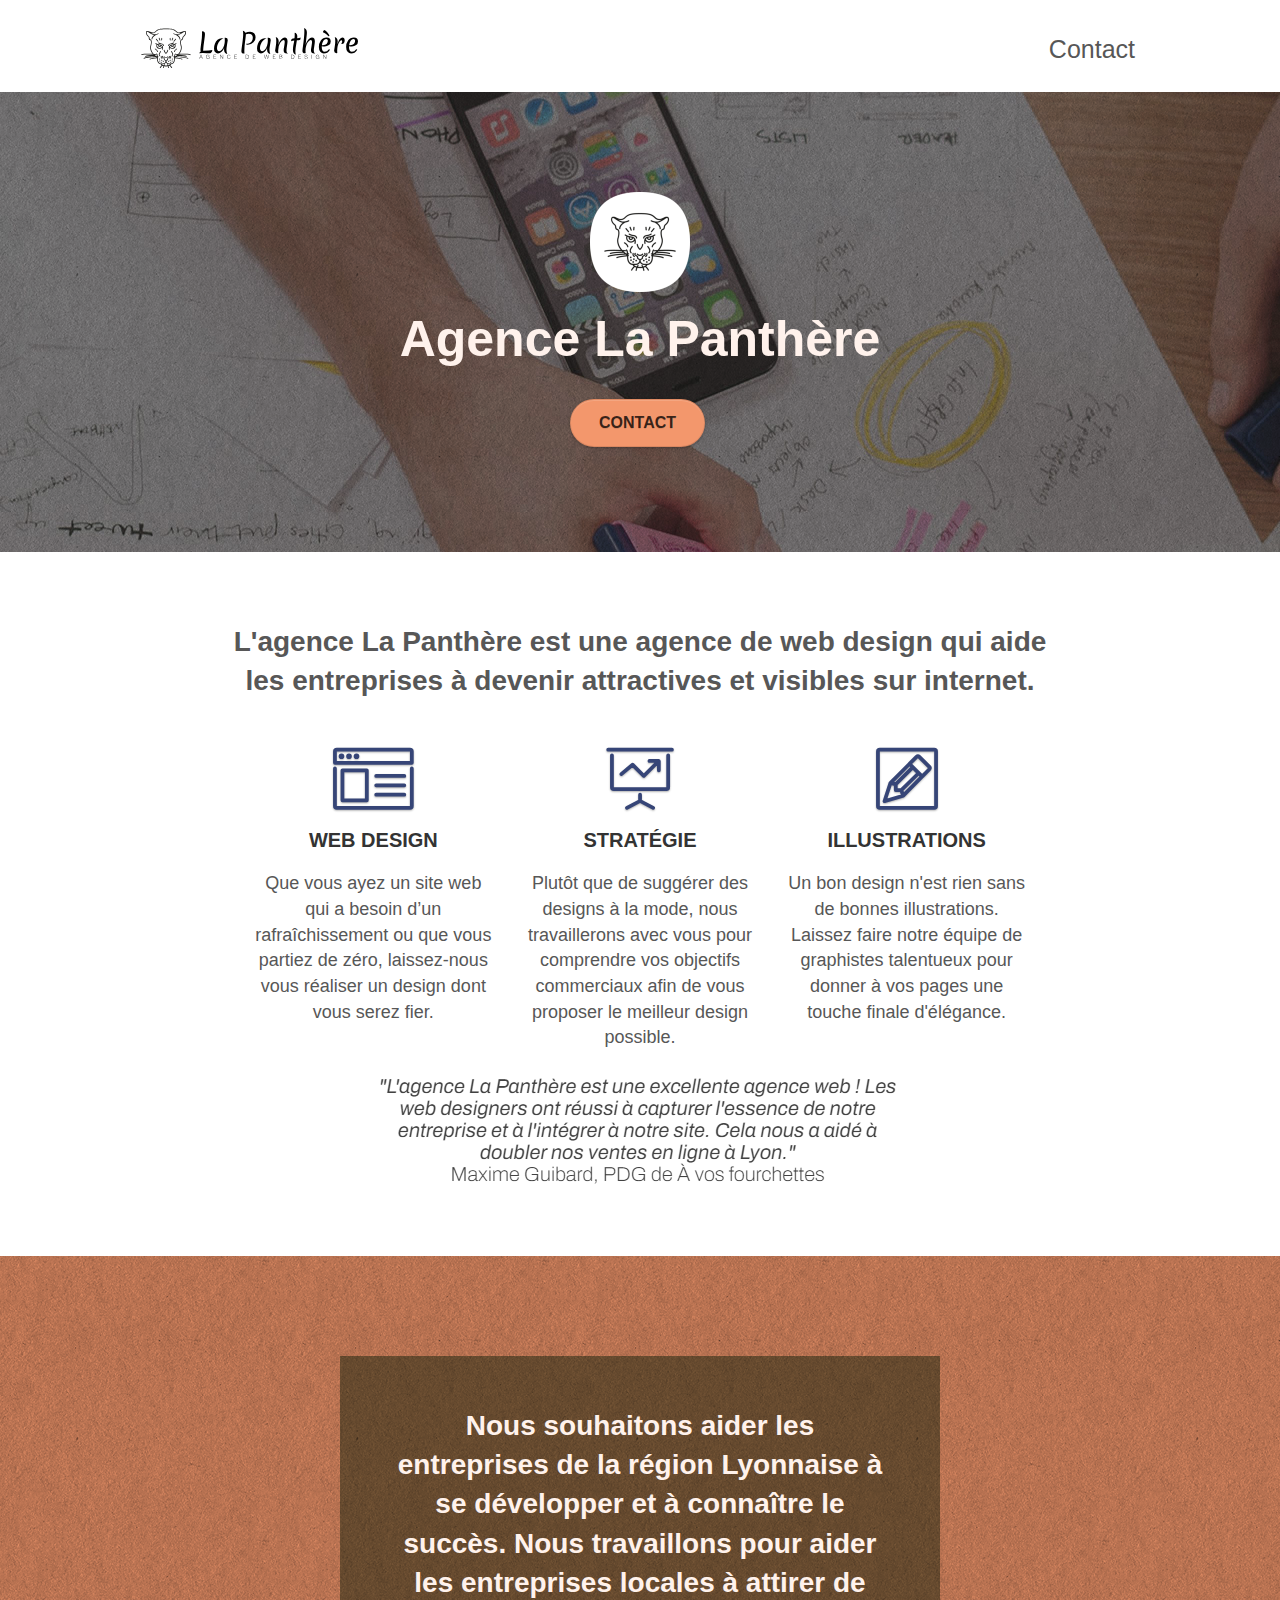
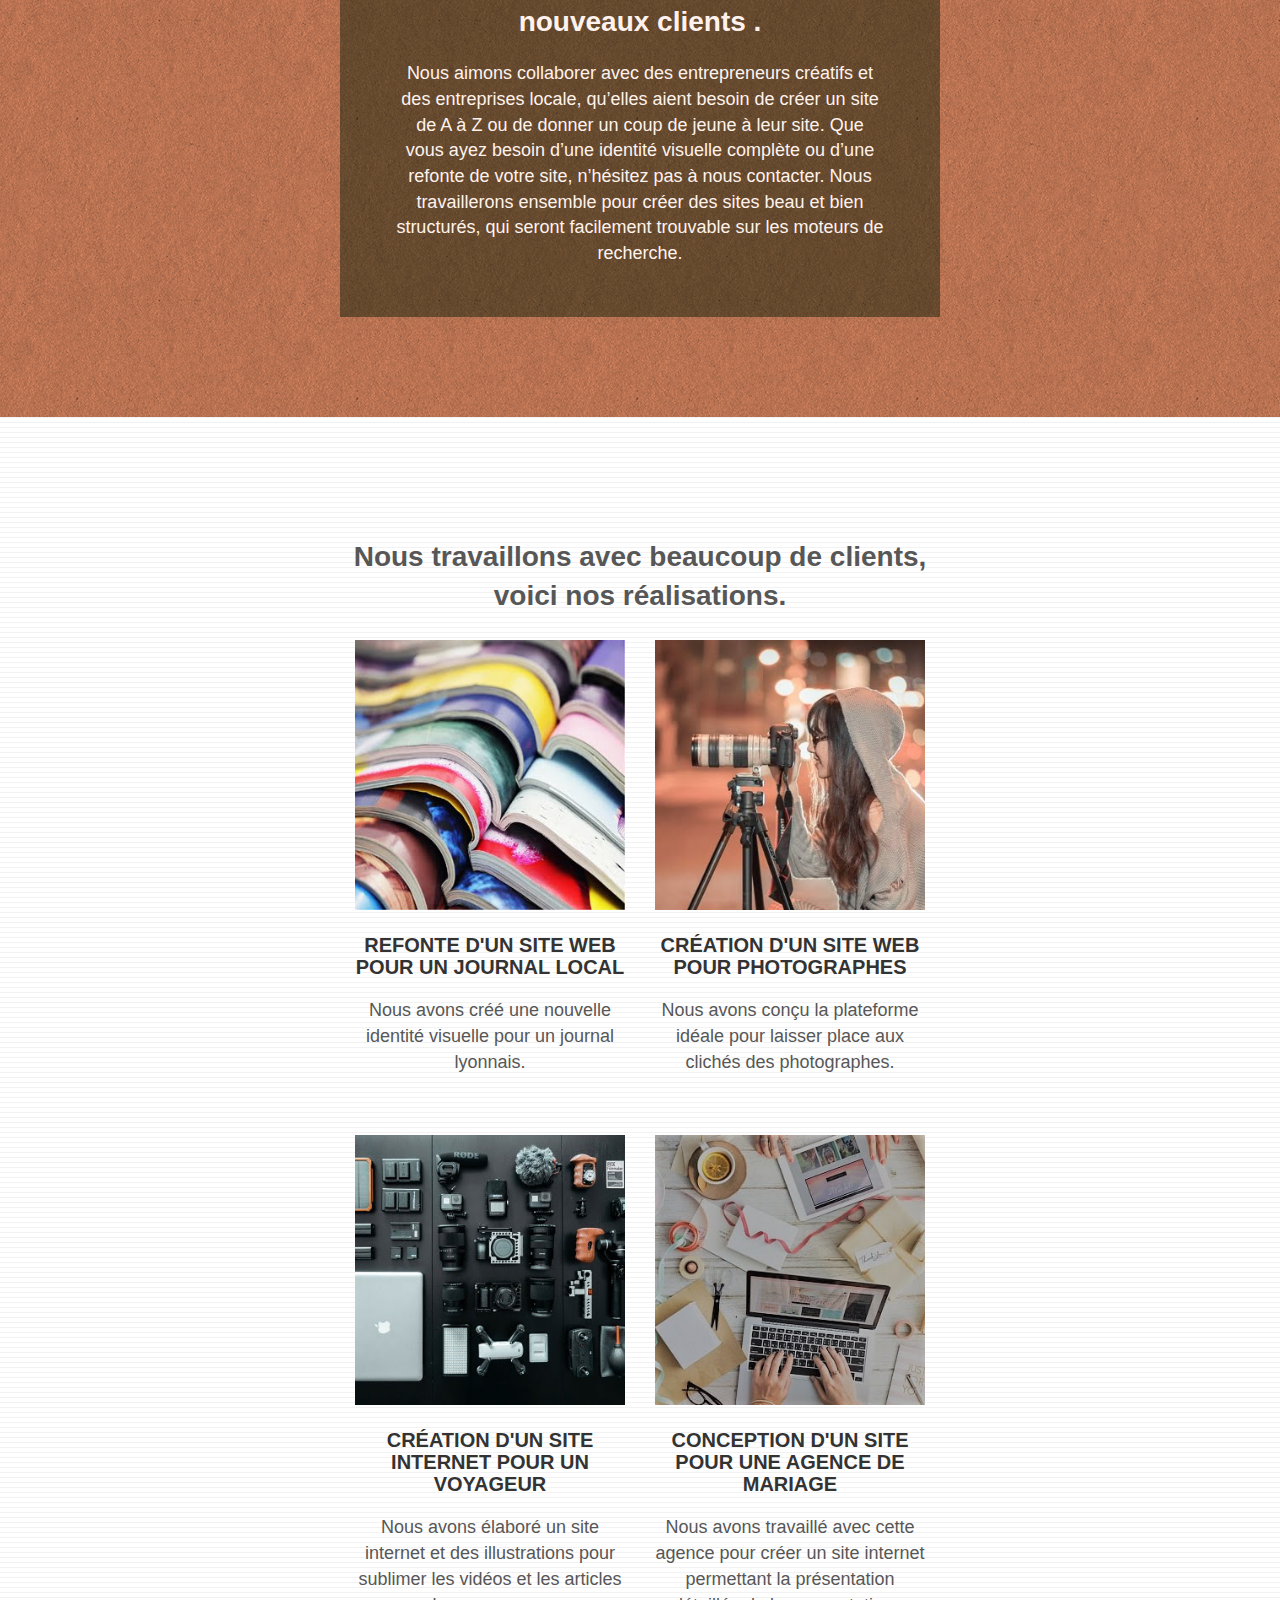
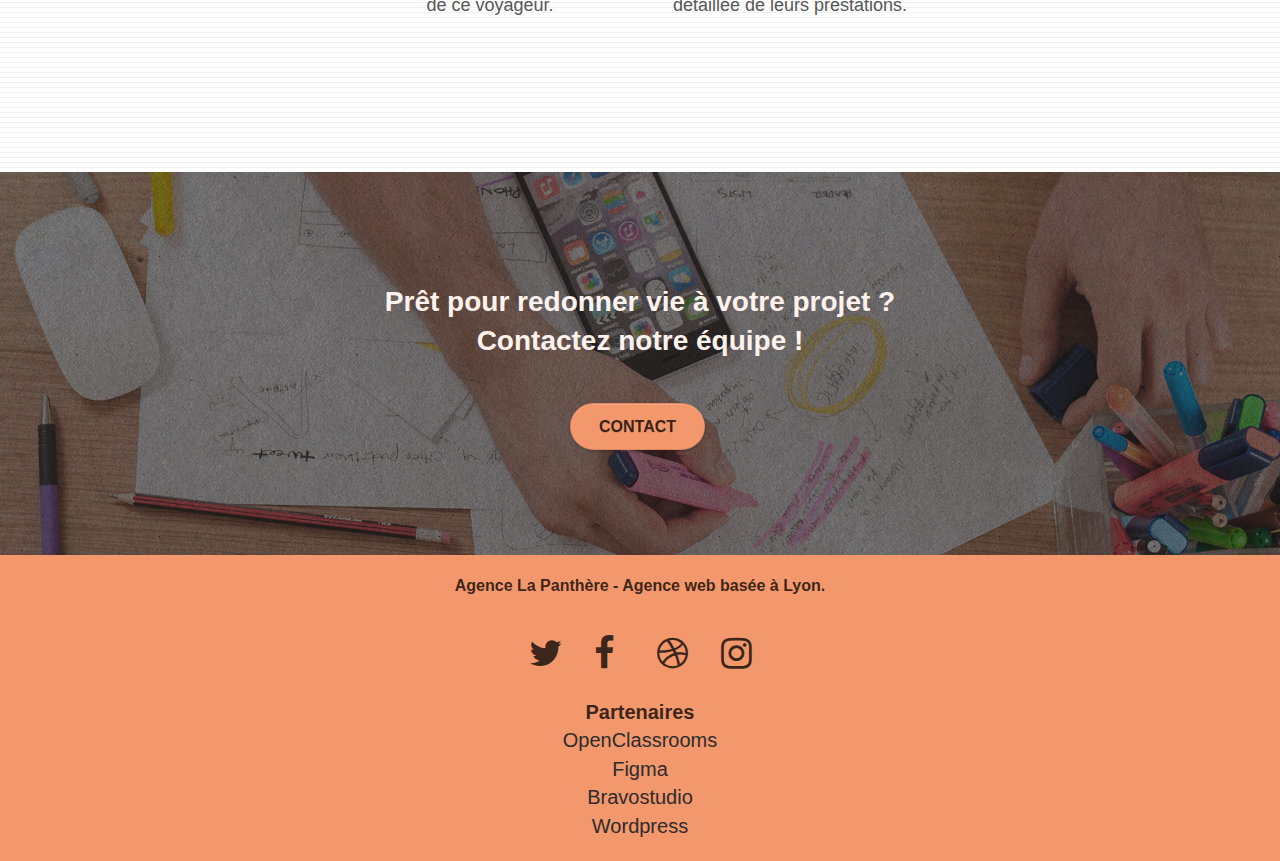
==== commit 37b6e559: "update fini à 100%" ====
--- a/index.html
+++ b/index.html
@@ -26,6 +26,11 @@
         </title>
     </head>
     <body class="page-container">
+        <ul id="assistance-nav">
+            <li><a href="#bloc-2-services">Passer à la présentation</a></li>
+            <li><a href="#bloc-3-what-i-do">Ce que nous faisons</a></li>
+            <li><a href="#bloc-4-portfolio">Portfolio</a></li>
+        </ul>
         <!-- bloc-0-header -->
         <header class="bloc bgc-white l-bloc" id="bloc-0">
             <div class="container bloc-sm">
@@ -34,7 +39,7 @@
                         <a class="navbar-brand" href="index.html"
                             ><img
                                 src="img/agence-la-panthere-monochrome.svg"
-                                alt="paris web design logo agence web meilleure agence"
+                                alt="logo agence"
                                 height="40"
                         /></a>
                         <button
@@ -77,7 +82,7 @@
                         src="img/logo.png"
                         class="center-block image-resize-mode"
                         width="100"
-                        alt="Agence La Panthère, agence web paris, création logo paris"
+                        alt="Logo Agence La Panthère"
                     />
                     <h1 class="text-center hero-bloc-text tc-white">
                         Agence La Panthère
@@ -153,7 +158,7 @@
                 <div class="col-xs-12 col-md-8 col-md-offset-2 text-center">
                     <img
                         class="citation"
-                        alt="agence web, agence web paris, web design paris, stratégie web"
+                        alt="Citation de Maxime Guibard"
                         src="img/citation.png"
                     />
                 </div>
@@ -215,7 +220,7 @@
                             data-frame="snapshot-lb"
                             ><img
                                 src="img/1.jpg"
-                                alt="paris web design logo agence web meilleure agence et refonte site web journal"
+                                alt="Présentation d'une refonte d'un site"
                                 class="img-responsive portfolio-thumb"
                         /></a>
                         <h3 class="mg-md text-center">
@@ -237,7 +242,7 @@
                             ><img
                                 src="img/2.jpg"
                                 class="img-responsive portfolio-thumb"
-                                alt="paris web design logo agence web meilleure agence, Création d'un site web pour photographes"
+                                alt="Création d'un site web pour photographes"
                         /></a>
                         <h3 class="mg-md text-center">
                             Création d'un site web pour photographes
@@ -260,7 +265,7 @@
                             ><img
                                 src="img/3.jpg"
                                 class="img-responsive portfolio-thumb"
-                                alt="paris web design logo agence web meilleure agence, Création d'un site web pour voyageur"
+                                alt="Création d'un site web pour voyageur"
                         /></a>
                         <h3 class="mg-md text-center">
                             Création d'un site internet pour un voyageur
@@ -282,7 +287,7 @@
                             ><img
                                 src="img/4.jpg"
                                 class="img-responsive portfolio-thumb"
-                                alt="paris web design logo agence web meilleure agence, Création d'un site web pour agence de mariage"
+                                alt="Création d'un site web pour agence de mariage"
                         /></a>
                         <h3 class="mg-md text-center">
                             Conception d'un site pour une agence de mariage
@@ -322,7 +327,7 @@
         <!-- Footer - bloc-8 -->
         <footer class="bloc bgc-atomic-tangerine d-bloc">
             <div id="footer" class="container bloc-sm">
-                <p class="text-center white">
+                <p class="text-center white footer__p">
                     Agence La Panthère - Agence web basée à Lyon.<br />
                 </p>
                 <div id="container-social" class="row row-no-gutters social">
@@ -359,16 +364,20 @@
                     <span>Partenaires</span>
                     <ul>
                         <li>
-                            <a href="voiture.com">voiture.com</a>
+                            <a href="https://openclassrooms.com"
+                                >OpenClassrooms</a
+                            >
                         </li>
                         <li>
-                            <a href="pizza.com">pizza.com</a>
+                            <a href="https://figma.com">Figma</a>
                         </li>
                         <li>
-                            <a href="matoiture.com">matoiture.com</a>
+                            <a href="https://www.bravostudio.app/"
+                                >Bravostudio</a
+                            >
                         </li>
                         <li>
-                            <a href="immobilierseo.com">immobilierseo.com</a>
+                            <a href="https://wordpress.com/fr/">Wordpress</a>
                         </li>
                     </ul>
                 </div>
--- a/style.css
+++ b/style.css
@@ -16,9 +16,14 @@
 a,
 button {
     transition: all 0.3s ease-in-out;
-    outline: none !important;
-}
-
+    /* outline: none !important; */
+}
+a:focus,
+button:focus {
+    transition: all 0.3s ease-in-out;
+    /* outline: none !important; */
+    outline: 5px solid black;
+}
 a:hover {
     text-decoration: none;
     cursor: pointer;
@@ -664,7 +669,6 @@
     font-weight: 400;
     color: #575757 !important;
 }
-
 .container {
     max-width: 1000px;
 }
@@ -688,7 +692,7 @@
 }
 
 p {
-    font-size: 16px;
+    font-size: 18px;
 }
 
 .tight-width-whitespace {
@@ -715,7 +719,14 @@
     justify-content: space-between;
     max-width: 400px;
 }
-
+.social span {
+    transform: scale(1.2);
+    color: rgba(0, 0, 0, 0.774) !important;
+}
+.social span:hover {
+    transform: scale(2);
+    text-decoration: underline white;
+}
 h2 {
     font-size: 28px;
     font-weight: 600;
@@ -724,7 +735,7 @@
 }
 
 h3 {
-    font-size: 15px;
+    font-size: 20px;
     text-transform: uppercase;
     font-weight: 700;
     color: #333333 !important;
@@ -751,7 +762,7 @@
 
 .white {
     color: #fff2ec !important;
-    font-size: 16px;
+    font-size: 18px;
 }
 
 .portfolio-thumb {
@@ -864,17 +875,17 @@
     }
 }
 
-@media only screen and (min-device-width: 768px) and (max-device-width: 1024px) and (orientation: landscape) {
+/* @media only screen and (min-device-width: 768px) and (max-device-width: 1024px) and (orientation: landscape) {
     .b-parallax {
         background-attachment: scroll;
     }
-}
-
-@media only screen and (min-device-width: 1024px) and (max-device-width: 1366px) and (-webkit-min-device-pixel-ratio: 1.5) {
+} */
+
+/* @media only screen and (min-device-width: 1024px) and (max-device-width: 1366px) and (-webkit-min-device-pixel-ratio: 1.5) {
     .b-parallax {
         background-attachment: scroll;
     }
-}
+} */
 
 @media (max-width: 991px) {
     .container {
@@ -888,10 +899,10 @@
         overflow-x: hidden;
         position: relative;
     }
-    .bloc {
+    /* .bloc {
         padding-left: constant(safe-area-inset-left);
         padding-right: constant(safe-area-inset-right);
-    }
+    } */
     .bloc-group,
     .bloc-group .bloc {
         display: block;
@@ -900,8 +911,8 @@
     .bloc-fill-screen .fill-bloc-top-edge,
     .bloc-fill-screen .fill-bloc-bottom-edge {
         padding: 0 20px;
-        padding-left: constant(safe-area-inset-left);
-        padding-right: constant(safe-area-inset-right);
+        /* padding-left: constant(safe-area-inset-left); */
+        /* padding-right: constant(safe-area-inset-right); */
     }
 }
 
@@ -1058,7 +1069,11 @@
     max-width: 90%;
 }
 footer li {
-    font-size: 16px;
+    font-size: 20px;
+}
+footer li a {
+    color: rgb(44, 44, 44) !important;
+    /* text-decoration: underline white; */
 }
 #nav-toggle2 {
     visibility: hidden;
@@ -1079,8 +1094,9 @@
     text-decoration: underline !important;
 }
 .tc-contact {
-    color: #575757 !important;
+    color: #ffffff !important;
     text-align: center;
+    position: relative;
 }
 .container-banner-contact {
     margin: auto;
@@ -1133,6 +1149,12 @@
     margin: auto;
     text-align: center;
 }
+.col-sm-4 span {
+    font-size: 20px;
+    color: rgba(0, 0, 0, 0.774);
+    font-weight: 600;
+    margin-bottom: 10px;
+}
 .btn {
     cursor: pointer;
 }
@@ -1140,3 +1162,34 @@
     position: relative;
     color: #fff2ec !important;
 }
+.footer__p {
+    color: rgba(0, 0, 0, 0.774) !important;
+    font-size: 16px;
+    font-weight: 600;
+}
+textarea {
+    resize: none;
+}
+#assistance-nav {
+    position: absolute;
+    z-index: 100;
+    width: 100%;
+    top: -30px;
+}
+#assistance-nav a {
+    position: absolute;
+    background-color: #333333c9;
+    color: white !important;
+    font-size: 20px;
+    font-weight: 700;
+    text-align: center;
+    left: 0;
+    right: 0;
+}
+#assistance-nav a:focus {
+    text-decoration: none;
+    top: 30px;
+}
+label {
+    cursor: pointer;
+}
